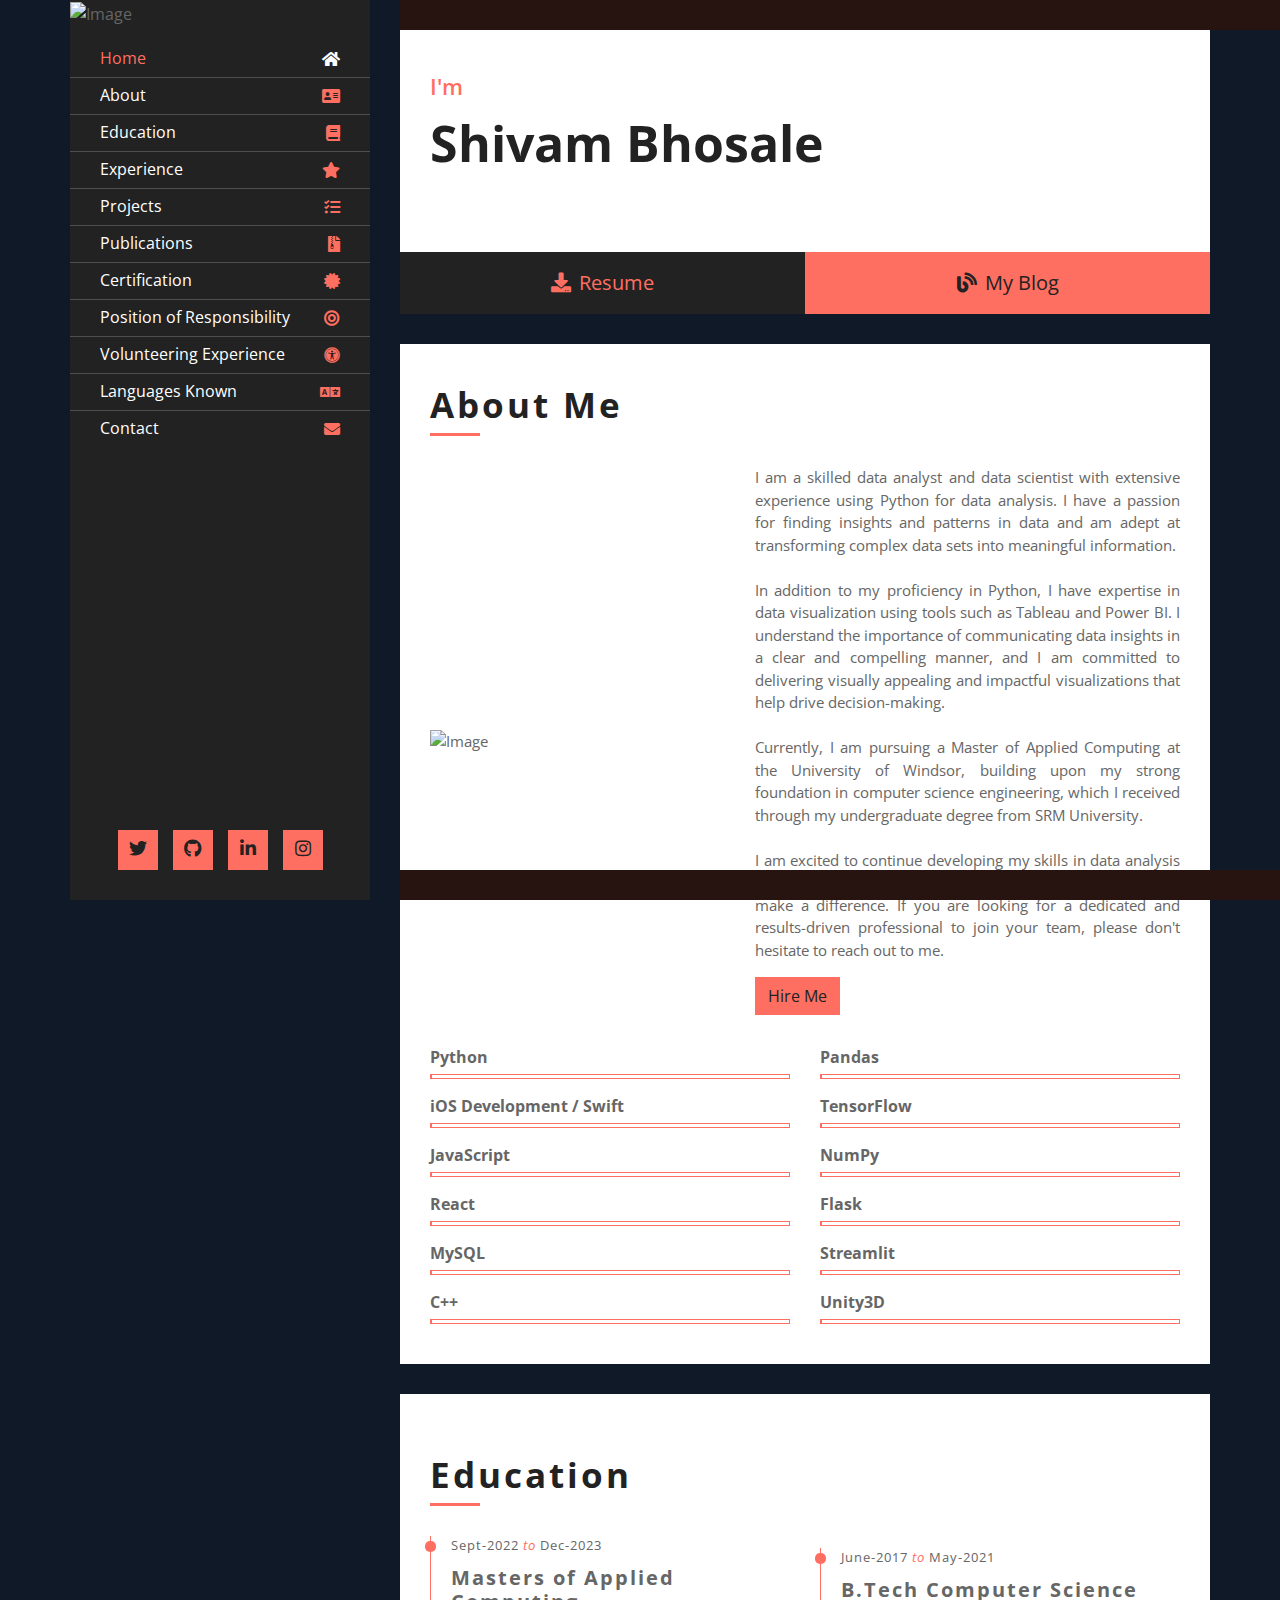
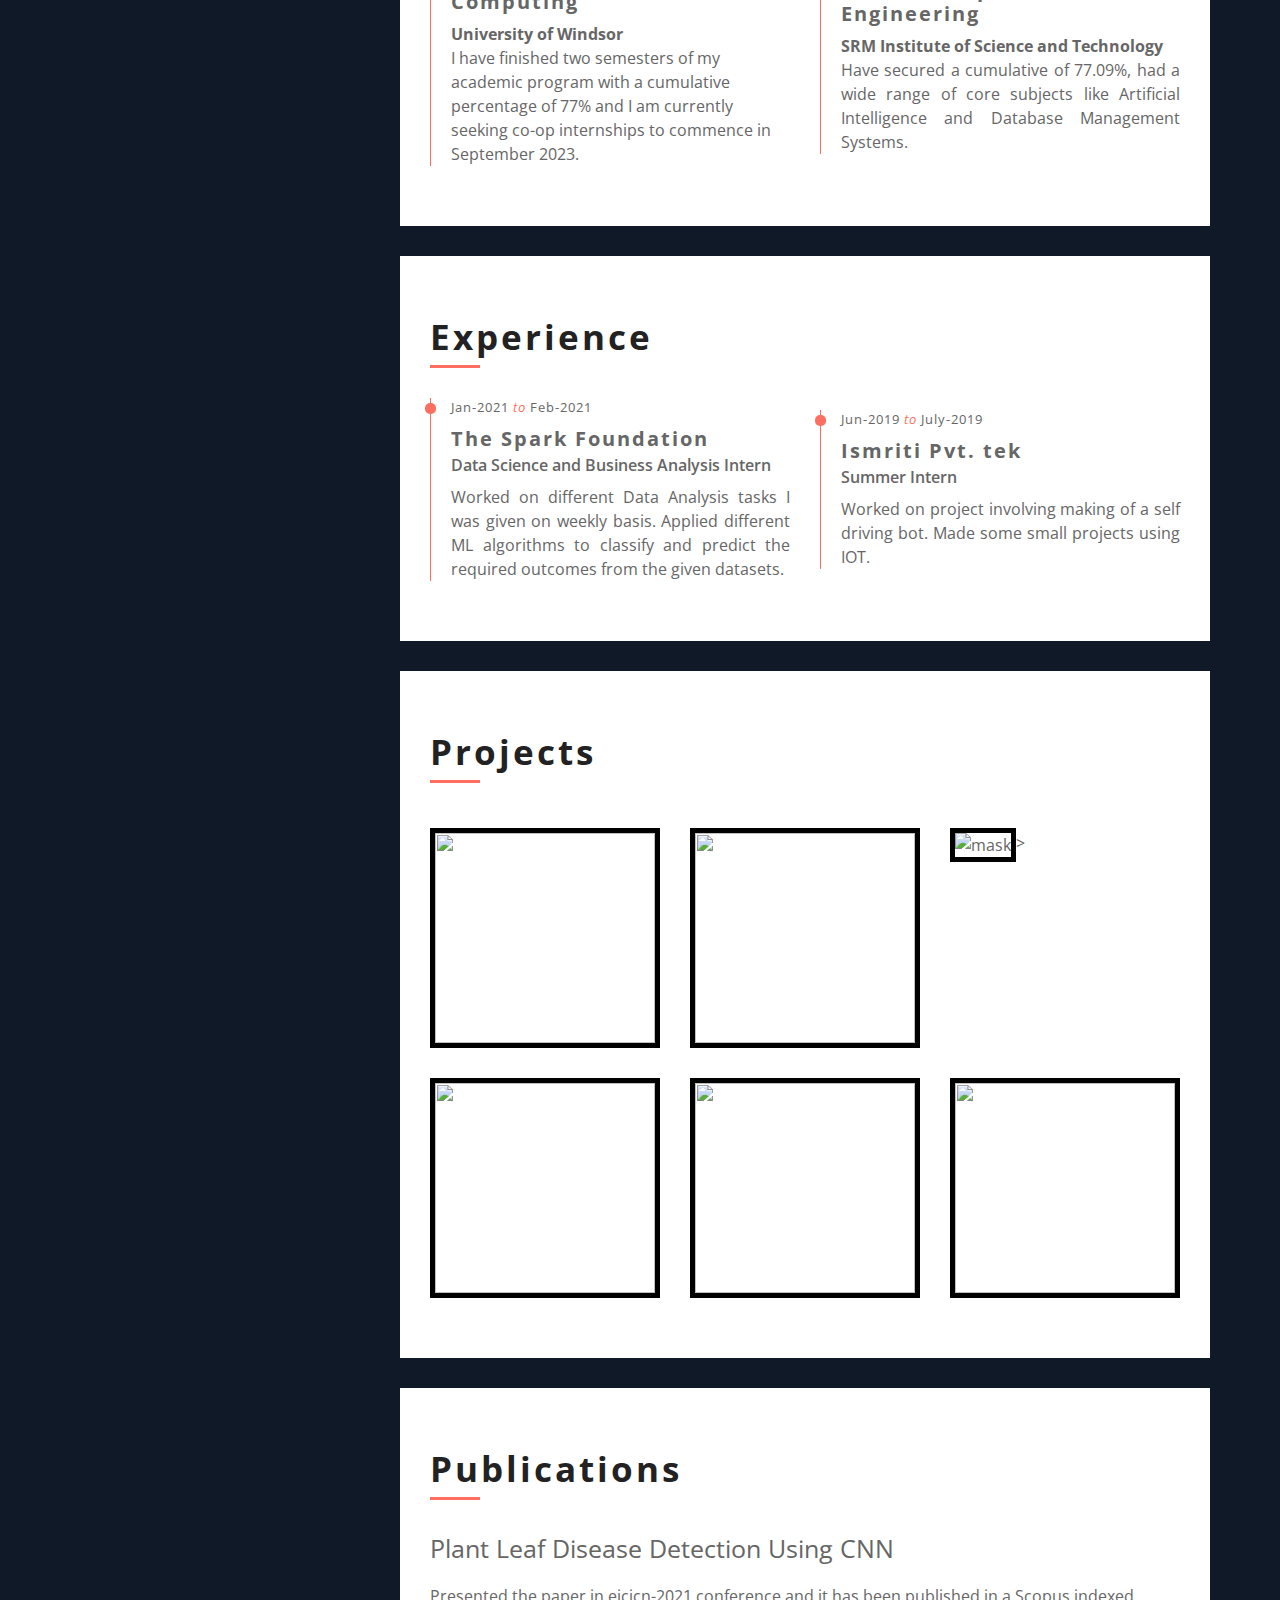
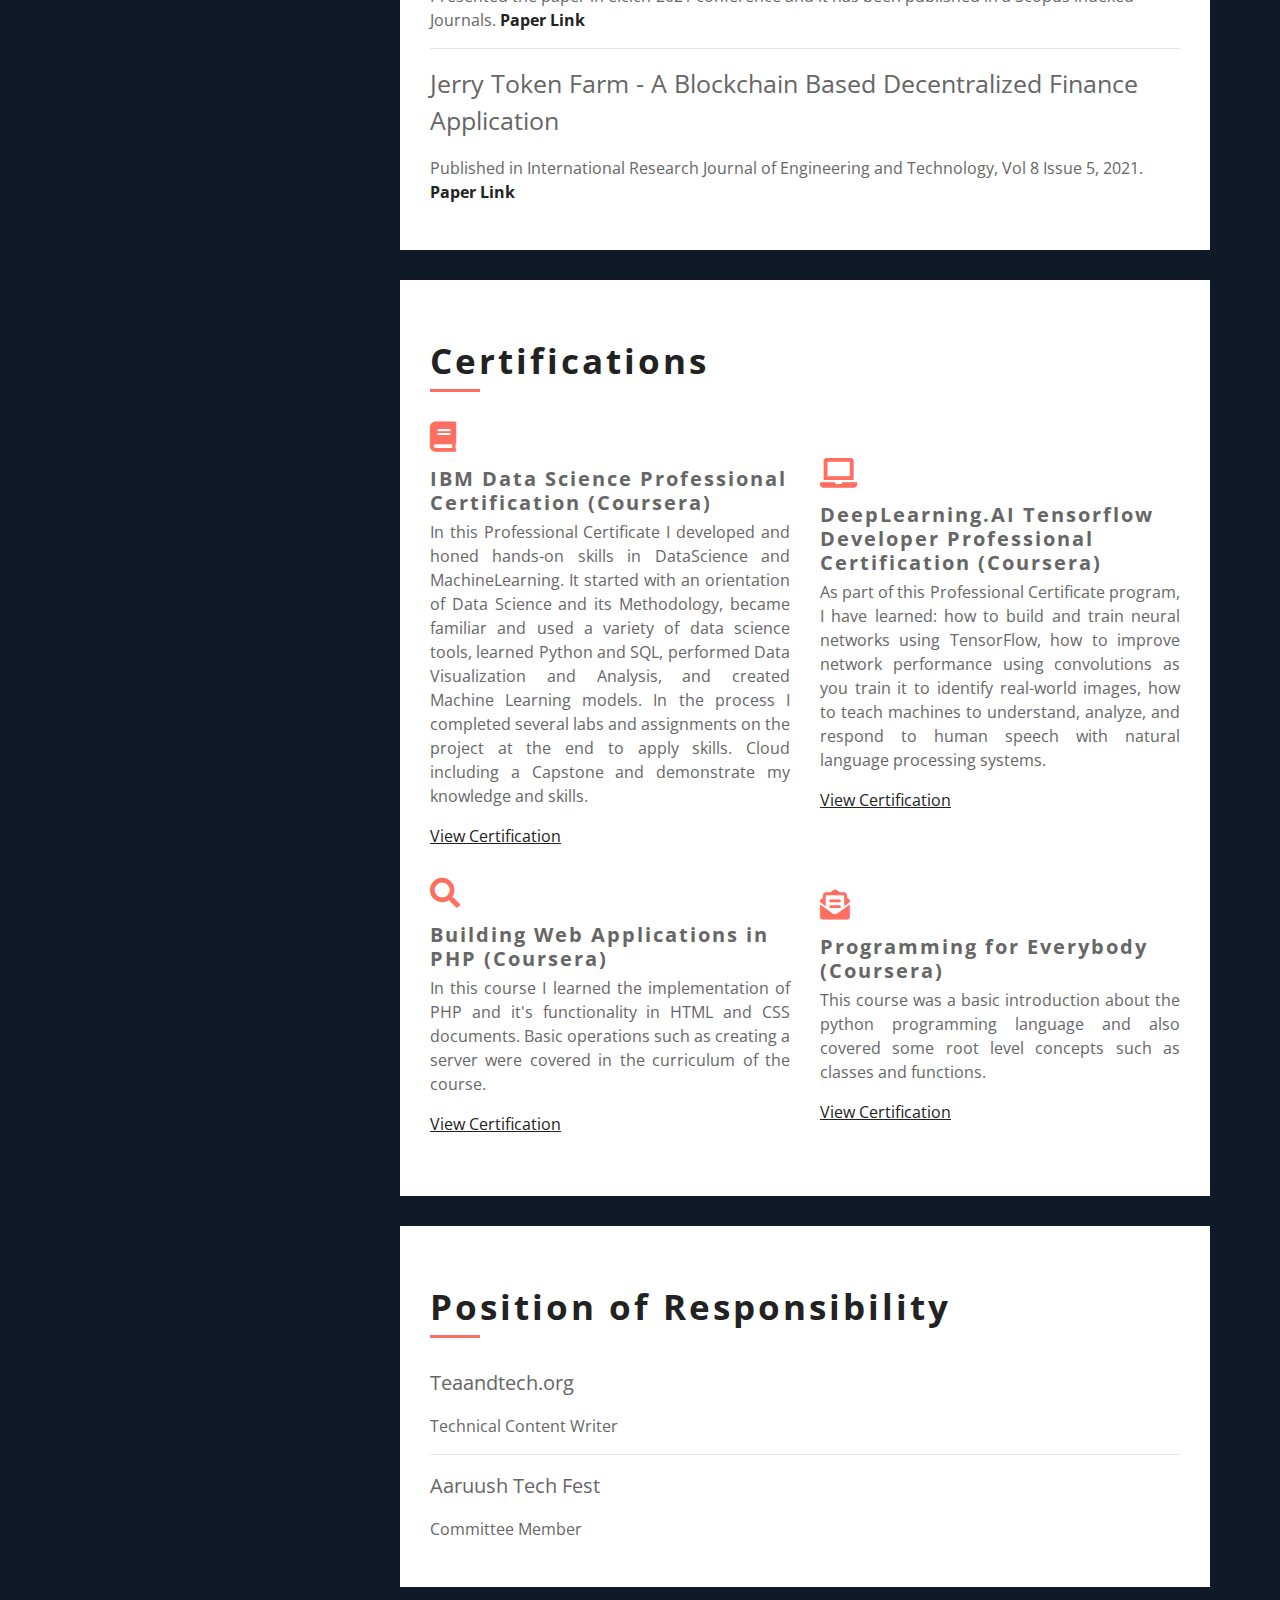
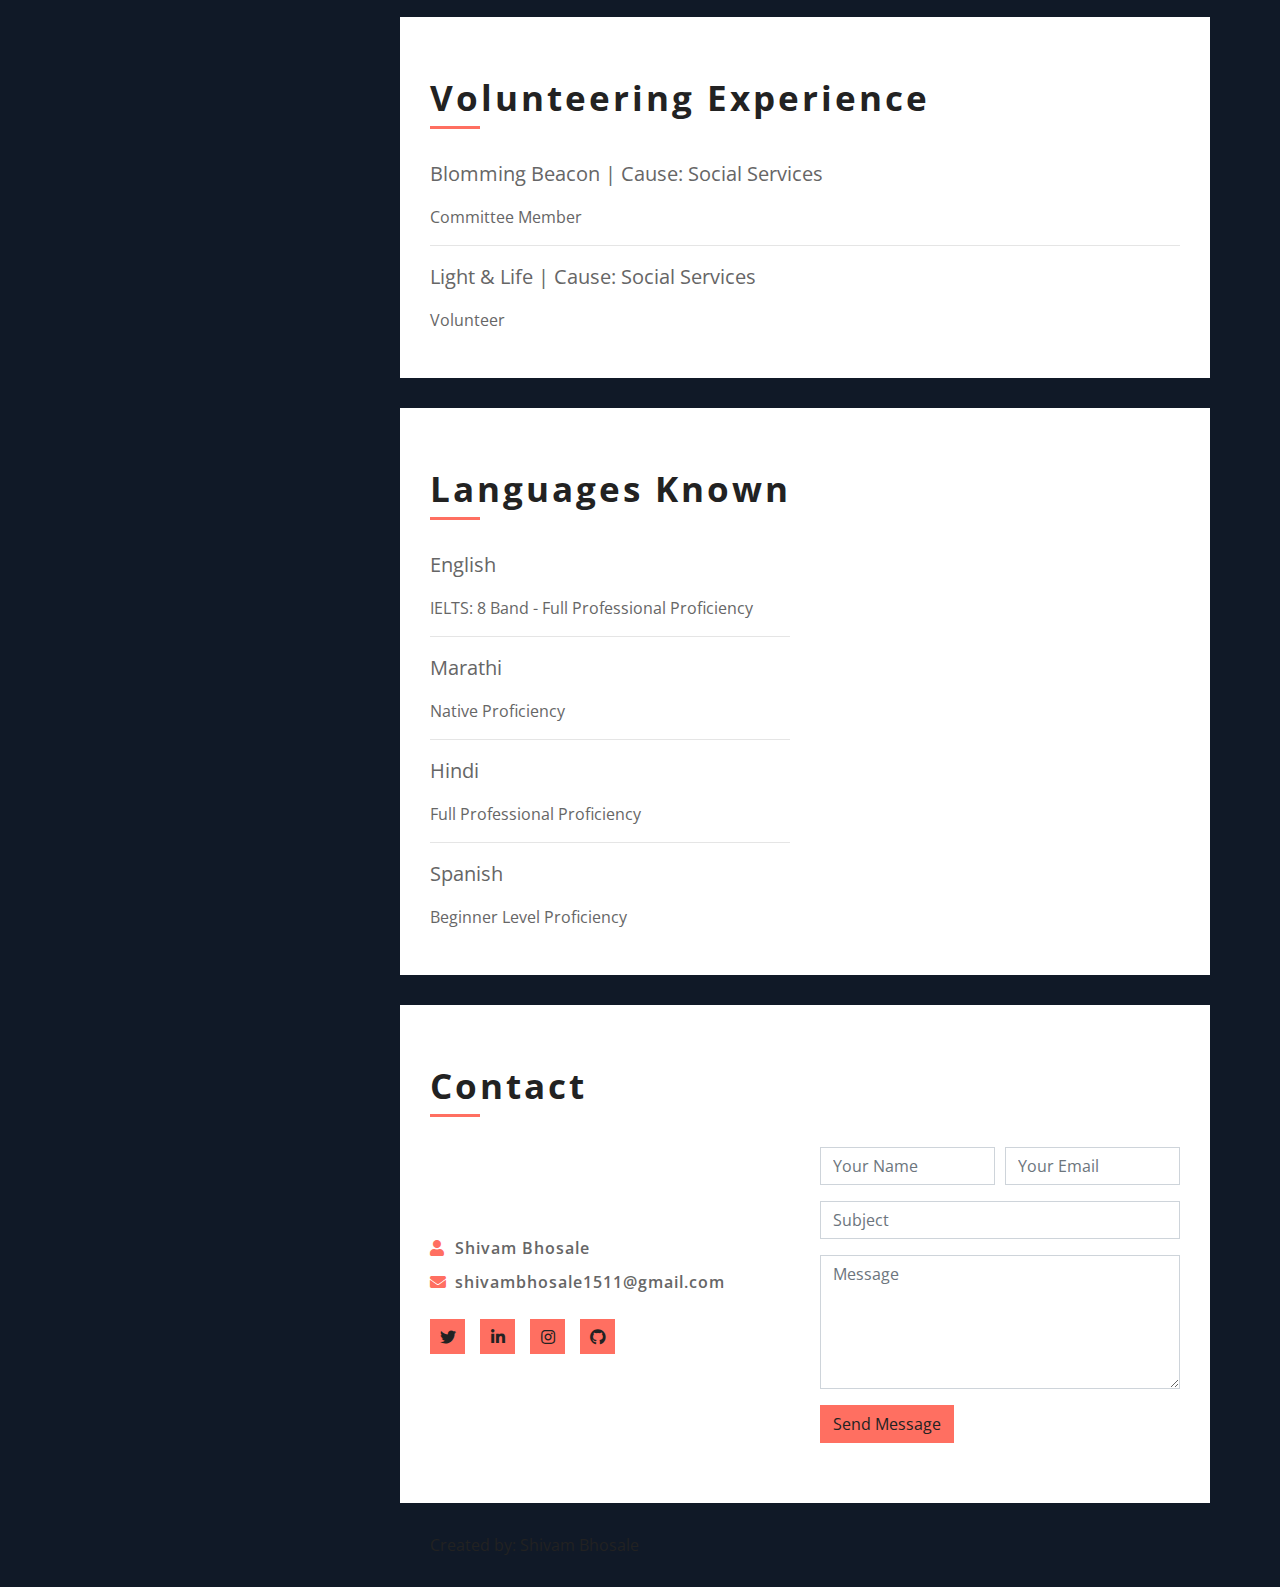
==== myPortfolio/index.html @ ebd143af "About section updated and minor UI updates" ====
<!DOCTYPE html>
<html lang="en">
    <head>
        <meta charset="utf-8">
        <title>Shivam Bhosale</title>
        <meta content="width=device-width, initial-scale=1.0" name="viewport">
        <meta content="Resume Website Template Free Download" name="keywords">
        <meta content="Resume Website Template Free Download" name="description">

        <!-- Favicon -->
        <link href="img/shivam3.png" rel="icon">

        <!-- Google Fonts -->
        <link href="https://fonts.googleapis.com/css2?family=Open+Sans:300;400;600;700;800&display=swap" rel="stylesheet">

        <!-- CSS Libraries -->
        <link href="https://stackpath.bootstrapcdn.com/bootstrap/4.4.1/css/bootstrap.min.css" rel="stylesheet">
        <link href="https://cdnjs.cloudflare.com/ajax/libs/font-awesome/5.10.0/css/all.min.css" rel="stylesheet">
        <link href="lib/slick/slick.css" rel="stylesheet">
        <link href="lib/slick/slick-theme.css" rel="stylesheet">
        <link href="lib/lightbox/css/lightbox.min.css" rel="stylesheet">

        <!-- Template Stylesheet -->
        <link href="css/style.css" rel="stylesheet">
    </head>

    <body data-spy="scroll" data-target=".navbar" data-offset="51">
        <div class="wrapper">
            <div class="sidebar">
                <div class="sidebar-header">
                    <img src="img/shivam2.jpeg" alt="Image">
                </div>
                <div class="sidebar-content">
                    <nav class="navbar navbar-expand-md bg-dark navbar-dark">
                        <a href="#" class="navbar-brand">Navigation</a>
                        <button type="button" class="navbar-toggler" data-toggle="collapse" data-target="#navbarCollapse">
                            <span class="navbar-toggler-icon"></span>
                        </button>
                        <div class="collapse navbar-collapse" id="navbarCollapse">
                            <ul class="nav navbar-nav">
                                <li class="nav-item">
                                    <a class="nav-link" href="#header">Home<i class="fa fa-home"></i></a>
                                </li>
                                <li class="nav-item">
                                    <a class="nav-link" href="#about">About<i class="fa fa-address-card"></i></a>
                                </li>
                                <li class="nav-item">
                                    <a class="nav-link" href="#education">Education<i class="fa fa-book"></i></a>
                                </li>
                                <li class="nav-item">
                                    <a class="nav-link" href="#experience">Experience<i class="fa fa-star"></i></a>
                                </li>
                                <li class="nav-item">
                                    <a class="nav-link" href="#projects">Projects<i class="fa fa-tasks"></i></a>
                                </li>
                                <li class="nav-item">
                                    <a class="nav-link" href="#pub">Publications<i class="fa fa-file-archive"></i></a>
                                </li>
                                <li class="nav-item">
                                    <a class="nav-link" href="#cer">Certification<i class="fa fa-certificate"></i></a>
                                </li>
                                <li class="nav-item">
                                    <a class="nav-link" href="#por">Position of Responsibility<i class="fa fa-bullseye"></i></a>
                                </li>
                                <li class="nav-item">
                                    <a class="nav-link" href="#vol">Volunteering Experience<i class="fa fa-universal-access "></i></a>
                                </li>
                                <li class="nav-item">
                                    <a class="nav-link" href="#lan">Languages Known<i class="fa fa-language"></i></a>
                                </li>
                                <li class="nav-item">
                                    <a class="nav-link" href="#contact">Contact<i class="fa fa-envelope"></i></a>
                                </li>
                            </ul>
                        </div>
                    </nav>
                </div>
                <div class="sidebar-footer">
                    <a href="https://twitter.com/ProPy_10" target="_blank"><i class="fab fa-twitter"></i></a>
                    <a href="https://github.com/ShivamBhosale" target="_blank"><i class="fab fa-github"></i></a>
                    <a href="https://www.linkedin.com/in/shivambhosale/" target="_blank"><i class="fab fa-linkedin-in"></i></a>
                    <a href="https://www.instagram.com/shivambhosale_/" target="_blank"><i class="fab fa-instagram"></i></a>
                </div>
            </div>
            <div class="content">
                <!-- Header Start -->
                <div class="header" id="header">
                    <div class="content-inner">
                        <p>I'm</p>
                        <h1>Shivam Bhosale</h1>
                        <h2></h2>
                        <div class="typed-text">Computer Science Graduate, Self Taught React Web Developer, Data Science Aficionado, Budding Blockchain Developer</div>
                    </div>
                </div>
                <!-- Header End -->
                
                <!-- Large Button Start -->
                <div class="large-btn">
                    <div class="content-inner">
                        <a class="btn" href="Shivam Sunil Bhosale.pdf" target="_blank" download><i class="fa fa-download"></i>Resume</a>
                        <a class="btn" href="https://www.teaandtech.org/" target="_blank"><i class="fa fa-blog"></i>My Blog</a>
                    </div>
                </div>
                <!-- Large Button End -->
                
                <!-- About Start -->
                <div class="about" id="about">
                    <div class="content-inner">
                        <div class="content-header">
                            <h2>About Me</h2>
                        </div>
                        <div class="row align-items-center">
                            <div class="col-md-6 col-lg-5">
                                <img src="img/shivam3.jpg" alt="Image">
                            </div>
                            <div class="col-md-6 col-lg-7">
                                <p style="text-align:justify;">
                                    I am a skilled data analyst and data scientist with extensive experience using Python for data analysis. I have a passion for finding insights and patterns in data and am adept at transforming complex data sets into meaningful information.
<br>
<br>
In addition to my proficiency in Python, I have expertise in data visualization using tools such as Tableau and Power BI. I understand the importance of communicating data insights in a clear and compelling manner, and I am committed to delivering visually appealing and impactful visualizations that help drive decision-making.
<br>
<br>
Currently, I am pursuing a Master of Applied Computing at the University of Windsor, building upon my strong foundation in computer science engineering, which I received through my undergraduate degree from SRM University.
<br>
<br>
I am excited to continue developing my skills in data analysis and data science and to contribute to innovative projects that make a difference. If you are looking for a dedicated and results-driven professional to join your team, please don't hesitate to reach out to me.
                                  
                                </p>
                                <a class="btn" href="emailto:shivambhosle21@gmail.com">Hire Me</a>
                            </div>
                        </div>
                        <div class="row">
                            <div class="col-md-6">
                                <div class="skills">
                                    <div class="skill-name">
                                        <p><b>Python</b></p><p></p>
                                    </div>
                                    <div class="progress">
                                        <div class="progress-bar" role="progressbar" aria-valuenow="100" aria-valuemin="0" aria-valuemax="100"></div>
                                    </div>
                                    <div class="skill-name">
                                        <p><b>iOS Development / Swift</b></p><p></p>
                                    </div>
                                    <div class="progress">
                                        <div class="progress-bar" role="progressbar" aria-valuenow="100" aria-valuemin="0" aria-valuemax="100"></div>
                                    </div>
                                        <div class="skill-name">
                                        <p><b>JavaScript</b></p><p></p>
                                    </div>
                                    <div class="progress">
                                        <div class="progress-bar" role="progressbar" aria-valuenow="100" aria-valuemin="0" aria-valuemax="100"></div>
                                    </div>
                                    <div class="skill-name">
                                        <p><b>React</b></p><p></p>
                                    </div>
                                    <div class="progress">
                                        <div class="progress-bar" role="progressbar" aria-valuenow="100" aria-valuemin="0" aria-valuemax="100"></div>
                                    </div>
                                
                                    <div class="skill-name">
                                        <p><b>MySQL</b></p><p></p>
                                    </div>
                                    <div class="progress">
                                        <div class="progress-bar" role="progressbar" aria-valuenow="100" aria-valuemin="0" aria-valuemax="100"></div>
                                    </div>
                                    <div class="skill-name">
                                        <p><b>C++</b><p></p>
                                    </div>
                                    <div class="progress">
                                        <div class="progress-bar" role="progressbar" aria-valuenow="100" aria-valuemin="0" aria-valuemax="100"></div>
                                    </div>
                                </div>
                            </div>
                            <div class="col-md-6">
                                <div class="skills">
                                    <div class="skill-name">
                                        <p><b>Pandas</b></p><p></p>
                                    </div>
                                    <div class="progress">
                                        <div class="progress-bar" role="progressbar" aria-valuenow="100" aria-valuemin="0" aria-valuemax="100"></div>
                                    </div>
                                    <div class="skill-name">
                                        <p><b>TensorFlow</b></p><p></p>
                                    </div>
                                    <div class="progress">
                                        <div class="progress-bar" role="progressbar" aria-valuenow="100" aria-valuemin="0" aria-valuemax="100"></div>
                                    </div>
                                    <div class="skill-name">
                                        <p><b>NumPy</b></p><p></p>
                                    </div>
                                    <div class="progress">
                                        <div class="progress-bar" role="progressbar" aria-valuenow="100" aria-valuemin="0" aria-valuemax="100"></div>
                                    </div>
                                    <div class="skill-name">
                                        <p><b>Flask</b></p><p></p>
                                    </div>
                                    <div class="progress">
                                        <div class="progress-bar" role="progressbar" aria-valuenow="100" aria-valuemin="0" aria-valuemax="100"></div>
                                    </div>
                                    <div class="skill-name">
                                        <p><b>Streamlit</b></p><p></p>
                                    </div>
                                    <div class="progress">
                                        <div class="progress-bar" role="progressbar" aria-valuenow="100" aria-valuemin="0" aria-valuemax="100"></div>
                                    </div>
                                    <div class="skill-name">
                                        <p><b>Unity3D</b></p><p></p>
                                    </div>
                                    <div class="progress">
                                        <div class="progress-bar" role="progressbar" aria-valuenow="100" aria-valuemin="0" aria-valuemax="100"></div>
                                    </div>
                                </div>
                            </div>
                        </div>
                    </div>
                </div>
                <!-- About End -->
                
                <!-- Education Start -->
                <div class="education" id="education">
                    <div class="content-inner">
                        <div class="content-header">
                            <h2>Education</h2>
                        </div>
                        <div class="row align-items-center">
                            <div class="col-md-6">
                                <div class="edu-col">
                                    <span>Sept-2022 <i>to</i> Dec-2023</span>
                                    <h3>Masters of Applied Computing</h3>
                                    <p><b>University of Windsor</b></p>
                                    <p>I have finished two semesters of my academic program with a cumulative percentage of 77% and I am currently seeking co-op internships to commence in September 2023. </p>
                                </div>
                            </div>
                            <div class="col-md-6">
                                <div class="edu-col">
                                    <span>June-2017 <i>to</i> May-2021</span>
                                    <h3>B.Tech Computer Science Engineering</h3>
                                    <p><b>SRM Institute of Science and Technology</b></p>
                                    <p style="text-align:justify;">Have secured a cumulative of 77.09%, had a wide range of core subjects like Artificial Intelligence and Database Management Systems. </p>
                                </div>
                            </div>
                            
                        </div>
                    </div>
                </div>
                <!-- Education Start -->
                
                <!-- Experience Start -->
                <div class="experience" id="experience">
                    <div class="content-inner">
                        <div class="content-header">
                            <h2>Experience</h2>
                        </div>
                        <div class="row align-items-center">
                            <div class="col-md-6">
                                <div class="exp-col">
                                    <span>Jan-2021 <i>to</i> Feb-2021</span>
                                    <h3>The Spark Foundation</h3>
                                    <h5>Data Science and Business Analysis Intern</h5>
                                    <p style="text-align:justify;">Worked on different Data Analysis tasks I was given on weekly basis.
                                        Applied different ML algorithms to classify and predict the required outcomes from the given datasets.</p>
                                </div>
                            </div>
                            <div class="col-md-6">
                                <div class="exp-col">
                                    <span>Jun-2019 <i>to</i> July-2019</span>
                                    <h3>Ismriti Pvt. tek</h3>
                                    <h5>Summer Intern</h5>
                                    <p style="text-align:justify;">Worked on project involving making of a self driving bot.
                                        Made some small projects using IOT.</p>
                                </div>
                            </div>
                          
                           
                        </div>
                    </div>
                </div>
                <!-- Experience Start -->
                
                <!-- Projects Start -->
                <div class="portfolio" id="projects">
                    <div class="content-inner">
                        <div class="content-header">
                            <h2>Projects</h2>
                        </div>
                        <div class="row">
                            <div class="col-lg-12">
                                <ul id="portfolio-flters">
                                    
                                </ul>
                            </div>
                        </div>
                        <div class="row portfolio-container">
                            <div class="col-lg-4 col-md-6 portfolio-item web-des">
                                <div class="portfolio-wrap">
                                    <figure>
                                        <img src="img/plant23.png" class="img-fluid" alt="" style="border:5px solid black">
                                        <a class="portfolio-title" href="https://github.com/ShivamBhosale/PlantLeafDiseaseDetection" target="_blank">Plant Leaf Disease Detection <span>Artificial Intelligence - Image Classification</span></a>
                                    </figure>
                                </div>
                            </div>

                            <div class="col-lg-4 col-md-6 portfolio-item web-des">
                                <div class="portfolio-wrap">
                                    <figure>
                                        <img src="img/Eth.png" class="img-fluid" alt="" style="border:5px solid black">
                                        <a class="portfolio-title" href="https://github.com/ShivamBhosale/JerryTokenFarm" target="_blank">Decentralized Financial Application <span>Solidity Blockchain</span></a>
                                    </figure>
                                </div>
                            </div>

                            <div class="col-lg-4 col-md-6 portfolio-item web-dev">
                                <div class="portfolio-wrap">
                                    <figure>
                                        <img src="img/mask-2.jpg" class="img-fluid" alt="mask" style="border:5px solid black">>
                                       
                                        <a class="portfolio-title" href="https://github.com/ShivamBhosale/MaskIdentifier" target="_blank">Face Mask Detector<span>Artificial Intelligence - Image Classification</span></a>
                                    </figure>
                                </div>
                            </div>

                            <div class="col-lg-4 col-md-6 portfolio-item web-dev">
                                <div class="portfolio-wrap">
                                    <figure>
                                        <img src="img/covid.png" class="img-fluid" alt="" style="border:5px solid black">
                                        
                                        <a class="portfolio-title" href="https://github.com/ShivamBhosale/Covid19_Analysis" target="_blank">Covid19 Data Analysis<span>Data Analysis</span></a>
                                    </figure>
                                </div>
                            </div>

                            <div class="col-lg-4 col-md-6 portfolio-item dig-mar">
                                <div class="portfolio-wrap">
                                    <figure>
                                        <img src="img/santa.png" class="img-fluid" alt="" style="border:5px solid black">
                                        
                                        <a class="portfolio-title" href="https://play.google.com/store/apps/details?id=com.BoringGameCompany.WorldsHardestGameSantaRun" target="_blank">Santa-Run Android Game<span>Android Game</span></a>
                                    </figure>
                                </div>
                            </div>

                            <div class="col-lg-4 col-md-6 portfolio-item dig-mar">
                                <div class="portfolio-wrap">
                                    <figure>
                                        <img src="img/data.png" class="img-fluid" alt="" style="border:5px solid black">
                                        
                                        <a class="portfolio-title" href="https://github.com/ShivamBhosale/Student_DatabaseManagement_WithPython" target="_blank">Student Database Management<span>Database in Python</span></a>
                                    </figure>
                                </div>
                            </div>
                        </div>
                    </div>
                </div>
                <!-- Projects End -->
                 <!-- Review Start -->
                <div class="portfolio" id="pub">
                    <div class="content-inner">
                        <div class="content-header">
                            <h2>Publications</h2>
                        </div>
                        <div class="row align-items-center review-slider">
                            <div class="col-md-12">
                                <div class="review-slider-item">
                                    <div class="review-col">
                                        <p style="font-size: 25px;">
                                            Plant Leaf Disease Detection Using CNN
                                        </p>
                                        <p>
                                            Presented the paper in eicicn-2021 conference and it has been published in a Scopus indexed Journals.
                                            <b><a href="https://www.int-jecse.net/article/Detection+of+Diseases+in+Plant+Leaf+Using+CNN+Technique_1892/" target="_blank">Paper Link</a></b>
                                        </p>
                                            <hr>
                                        <p style="font-size: 25px;">
                                            Jerry Token Farm - A Blockchain Based Decentralized Finance Application
                                        </p>
                                        <p>
                                           Published in International Research Journal of Engineering and Technology, Vol 8 Issue 5, 2021.
                                           <b><a href="https://www.irjet.net/archives/V8/i5/IRJET-V8I5573.pdf" target="_blank">Paper Link</a></b>
                                        </p>
                                    </div>
                                   
                                </div>
                            </div>
                            
                            
                        </div>
                    </div>
                </div>
                  <!-- Review End -->
                 <!-- Certification Start -->
                <div class="service" id="cer">
                    <div class="content-inner">
                        <div class="content-header">
                            <h2>Certifications</h2>
                        </div>
                        <div class="row align-items-center">
                            <div class="col-md-6">
                                <div class="srv-col">
                                    <i class="fa fa-book"></i>
                                    <h3>IBM Data Science Professional Certification (Coursera)</h3>
                                    <p style="text-align:justify;">In this Professional Certificate I developed and honed hands-on skills in DataScience and MachineLearning. It started with an orientation of Data Science and its Methodology, became familiar and used a variety of data science tools, learned Python and SQL, performed Data Visualization and Analysis, and created Machine Learning models. In the process I completed several labs and assignments on the project at the end to apply skills. Cloud including a Capstone and demonstrate my knowledge and skills.</p>
                                    <a href="https://www.coursera.org/account/accomplishments/professional-cert/RJ3JM4H8PPPV?utm_source=link&utm_medium=certificate&utm_content=cert_image&utm_campaign=sharing_cta&utm_product=prof" target="_blank"><u>View Certification</u></a>
                                </div>
                            </div>
                            <div class="col-md-6">
                                <div class="srv-col">
                                    <i class="fa fa-laptop"></i>
                                    <h3>DeepLearning.AI Tensorflow Developer Professional Certification (Coursera)</h3>
                                    <p style="text-align:justify;">As part of this Professional Certificate program, I have learned: how to build and train neural networks using TensorFlow, how to improve network performance using convolutions as you train it to identify real-world images, how to teach machines to understand, analyze, and respond to human speech with natural language processing systems.</p>
                                    <a href="https://www.coursera.org/account/accomplishments/professional-cert/7STJB7AP7TJY?utm_source=link&utm_medium=certificate&utm_content=cert_image&utm_campaign=sharing_cta&utm_product=prof" target="_blank"><u>View Certification</u></a>
                                </div>
                            </div>
                            <div class="col-md-6">
                                <div class="srv-col">
                                    <i class="fa fa-search"></i>
                                    <h3>Building Web Applications in PHP (Coursera)</h3>
                                    <p style="text-align:justify;">In this course I learned the implementation of PHP and it's functionality in HTML and CSS documents. Basic operations such as creating a server were covered in the curriculum of the course.</p>
                                    <a href="https://www.coursera.org/account/accomplishments/verify/PC5D6CHV3R4N?utm_source=link&utm_medium=certificate&utm_content=cert_image&utm_campaign=sharing_cta&utm_product=course" target="_blank"><u>View Certification</u></a>
                                </div>
                            </div>
                            <div class="col-md-6">
                                <div class="srv-col">
                                    <i class="fa fa-envelope-open-text"></i>
                                    <h3>Programming for Everybody (Coursera)</h3>
                                    <p style="text-align:justify;">This course was a basic introduction about the python programming language and also covered some root level concepts such as classes and functions.</p>
                                    <a href="https://www.coursera.org/account/accomplishments/verify/43U24YWXTS76?utm_source=link&utm_medium=certificate&utm_content=cert_image&utm_campaign=sharing_cta&utm_product=course" target="_blank"><u>View Certification</u></a>
                                </div>
                            </div>
                        </div>
                    </div>
                </div>
               <!-- Certification End-->
               <!--- POR Start-->
               <div class="portfolio" id="por">
                <div class="content-inner">
                    <div class="content-header">
                        <h2>Position of Responsibility</h2>
                    </div>
                    <div class="row align-items-center review-slider">
                        <div class="col-md-12">
                            <div class="review-slider-item">
                                <div class="review-col">
                                    <p style="font-size: 20px;">
                                        Teaandtech.org
                                    </p>
                                    <p>
                                        Technical Content Writer
                                    </p>
                                        <hr>
                                    <p style="font-size: 20px;">
                                        Aaruush Tech Fest
                                    </p>
                                    <p>
                                        Committee Member
                                    </p>
                                </div>
                               
                            </div>
                        </div>
                        
                        
                    </div>
                </div>
            </div>
               <!-- POR End-->
               <!-- Vol start-->

               <div class="portfolio" id="vol">
                <div class="content-inner">
                    <div class="content-header">
                        <h2>Volunteering Experience</h2>
                    </div>
                    <div class="row align-items-center review-slider">
                        <div class="col-md-12">
                            <div class="review-slider-item">
                                <div class="review-col">
                                    <p style="font-size: 20px;">
                                        Blomming Beacon | Cause: Social Services
                                    </p>
                                    <p>
                                        Committee Member
                                    </p>
                                        <hr>
                                    <p style="font-size: 20px;">
                                        Light & Life | Cause: Social Services
                                    </p>
                                    <p>
                                        Volunteer
                                    </p>
                                </div>
                               
                            </div>
                        </div>
                        
                        
                    </div>
                </div>
            </div>
               <!-- Vol End-->
              <!-- lan known start-->
              <div class="portfolio" id="lan">
                <div class="content-inner">
                    <div class="content-header">
                        <h2>Languages Known</h2>
                    </div>
                    <div class="row align-items-center review-slider">
                        <div class="col-md-6">
                            <div class="review-slider-item">
                                <div class="review-col">
                                    <p style="font-size: 20px;">
                                        English
                                    </p>
                                    <p>
                                        IELTS: 8 Band - Full Professional Proficiency
                                    </p>
                                        <hr>
                                    <p style="font-size: 20px;">
                                       Marathi
                                    </p>
                                    <p>
                                        Native Proficiency
                                    </p>
                                    <hr>
                                    <p style="font-size: 20px;">
                                        Hindi
                                     </p>
                                     <p>
                                        Full Professional Proficiency
                                     </p>
                                     <hr>
                                    <p style="font-size: 20px;">
                                        Spanish
                                     </p>
                                     <p>
                                        Beginner Level Proficiency
                                     </p>
                                </div>
                               
                            </div>
                        </div>
                        
                        
                    </div>
                </div>
            </div>
              <!-- lan known end-->
                
                <!-- Contact Start -->
                <div class="contact" id="contact">
                    <div class="content-inner">
                        <div class="content-header">
                            <h2>Contact</h2>
                        </div>
                        <div class="row align-items-center">
                            <div class="col-md-6">
                                <div class="contact-info">
                                    <p><i class="fa fa-user"></i>Shivam Bhosale</p>
                                    <p><i class="fa fa-envelope"></i><a href="mailto:shivambhosle21@gmail.com">shivambhosale1511@gmail.com</a></p>
                                    
                                
                                    <div class="social">
                                        <a class="btn" href="https://twitter.com/ProPy_10" target="_blank"><i class="fab fa-twitter"></i></a>
                                        <a class="btn" href="https://www.linkedin.com/in/shivambhosale/" target="_blank"><i class="fab fa-linkedin-in"></i></a>
                                        <a class="btn" href="https://www.instagram.com/pineapple__sandwich/" target="_blank"><i class="fab fa-instagram"></i></a>
                                        <a class="btn" href="https://github.com/ShivamBhosale" target="_blank"><i class="fab fa-github"></i></a>
                                        
                                    </div>
                                </div>
                            </div>
                            <div class="col-md-6">
                                <div class="form" method="POST">
                                    <form data-netlify="true">
                                        <div class="form-row">
                                            <div class="form-group col-md-6">
                                                <input type="text" class="form-control" placeholder="Your Name" />
                                            </div>
                                            <div class="form-group col-md-6">
                                                <input type="email" class="form-control" placeholder="Your Email" />
                                            </div>
                                        </div>
                                        <div class="form-group">
                                            <input type="text" class="form-control" placeholder="Subject" />
                                        </div>
                                        <div class="form-group">
                                            <textarea class="form-control" rows="5" placeholder="Message"></textarea>
                                        </div>
                                        <div><button class="btn" type="submit">Send Message</button></div>
                                    </form>
                                </div>
                            </div>
                        </div>
                    </div>
                </div>
                <!-- Contact End -->
                
                <!-- Footer Start -->
                <div class="footer">
                    <div class="content-inner">
                        <div class="row align-items-center">
                            <div class="col-md-6">
                                <p>Created by: Shivam Bhosale</p>
                            </div>
                            <div class="col-md-6">
                                <p>
                                    
<!-- Badge Code - Do Not Change The Code -->

<!-- Badge Code End Here -->

                                </p>
                            </div>
                            
                        </div>
                    </div>
                </div>
                <!-- Footer Start -->
            </div>
        </div>
        
        <!-- Back to Top -->
        <a href="#" class="back-to-top"><i class="fa fa-angle-double-up" style="color:white"></i></a>
        
        <!-- JavaScript Libraries -->
        <script src="https://code.jquery.com/jquery-3.4.1.min.js"></script>
        <script src="https://stackpath.bootstrapcdn.com/bootstrap/4.4.1/js/bootstrap.bundle.min.js"></script>
        <script src="lib/easing/easing.min.js"></script>
        <script src="lib/slick/slick.min.js"></script>
        <script src="lib/typed/typed.min.js"></script>
        <script src="lib/waypoints/waypoints.min.js"></script>
        <script src="lib/isotope/isotope.pkgd.min.js"></script>
        <script src="lib/lightbox/js/lightbox.min.js"></script>
        
        <!-- Template Javascript -->
        <script src="js/main.js"></script>
    </body>
</html>
---- myPortfolio/css/style.css ----
/**********************************/
/********** General CSS ***********/
/**********************************/
body {
    color: #666666;
    background:  #101927;
    font-family: 'Open Sans', sans-serif;
}

a {
    color: #222222;
    transition: all .3s;
}

a:hover,
a:active,
a:focus {
    color: #FF6F61;
    outline: none;
    text-decoration: none;
}

.btn:focus {
    box-shadow: none;
}


/**********************************/
/****** Layout with Sidebar *******/
/**********************************/
.wrapper {
    position: relative;
    margin: 0 auto;
    width: 100%;
    max-width: 1140px;
}

.wrapper .sidebar {
    position: relative;
    width: 100%;
    float: left;
    background: #222222;
}

.wrapper .content {
    position: relative;
    width: 100%;
    padding: 15px;
    float: left;
    background: #101927;
}

.wrapper .sidebar-header,
.wrapper .sidebar-footer {
    display: none;
}

.navbar {
    padding: 15px;
    background: #222222 !important;
}

.navbar-expand-md .navbar-nav .nav-item {
    width: 100%;
    border-top: 1px solid rgba(255, 255, 255, .2);
}

.navbar-expand-md .navbar-nav .nav-item:first-child{
    border-top: none;
}

.navbar-expand-md .navbar-nav .nav-link {
    color: #ffffff;
    padding: 5px 15px 7px 15px;
    transition: all .3s;
}

.navbar-expand-md .navbar-nav .nav-link i {
    color: #FF6F61;
    float: right;
    padding-top: 5px;
    transition: all .3s;
}

.navbar-expand-md .navbar-nav .nav-link:hover,
.navbar-expand-md .navbar-nav .nav-link.active {
    color: #FF6F61;
}

.navbar-expand-md .navbar-nav .nav-link:hover i,
.navbar-expand-md .navbar-nav .nav-link.active i{
    color: #ffffff;
}


.wrapper .sidebar,
.wrapper .content {
    -webkit-transition: margin 200ms ease-out;
    -moz-transition: margin 200ms ease-out;
    -o-transition: margin 200ms ease-out;
    transition: margin 200ms ease-out;
}

@media (min-width: 768px) {
    .wrapper .content {
        padding: 30px 0px 30px 30px;
    }
    
    .wrapper .content::before,
    .wrapper .content::after {
        position: fixed;
        content: "";
        width: 100%;
        height: 30px;
        background: #271310;
        z-index: 1;
    }
    
    .wrapper .content::before {
        top: 0;
    }
    
    .wrapper .content::after {
        bottom: 0;
    }
    
    .wrapper .sidebar {
        position: fixed;
        width: 300px;
        height: 100%;
        margin-left: -250px;
        float: left;
        overflow: auto;
        scrollbar-width: thin;
        scrollbar-color: gray;
        z-index: 2;
    }

    .wrapper .sidebar:hover {
        margin-left: 0px;
    }
    
    .wrapper .content {
        position: relative;
        width: calc(100% - 50px);
        margin-left: 50px;
        float: right;
    }
    
    .wrapper .sidebar:hover  .sidebar-header {
        position: relative;
        display: block;
        width: 100%;
    }

    .wrapper .sidebar .sidebar-header img {
        width: 100%;
        height: auto;
    }
    
    .navbar-brand {
        display: none;
    }
    
    .navbar {
        padding: 15px 0;
        flex-direction: column;
    }
    
    .wrapper .sidebar:hover .navbar-expand-md .navbar-nav .nav-link {
        padding: 5px 30px 7px 30px;
    }
    
    .wrapper .sidebar::-webkit-scrollbar {
        width: 7px;
    }

    .wrapper .sidebar::-webkit-scrollbar-track {
        -webkit-box-shadow: inset 0 0 6px rgba(0,0,0,0.1);
    }

    .wrapper .sidebar::-webkit-scrollbar-thumb {
        background-color: darkgrey;
        outline: 1px solid slategrey;
        border-radius: 7px
    }
    
    .navbar-brand {
        display: none;
    }
    
    .sidebar .sidebar-footer {
        width: 300px;
        position: fixed;
        bottom: 0;
        padding: 15px;
        font-size: 0;
        text-align: center;
        background: #222222;
    }
    
    .sidebar .sidebar-footer a {
        display: inline-block;
        width: 40px;
        height: 40px;
        padding: 5px 0;
        margin: 0 15px 15px 0;
        text-align: center;
        font-size: 18px;
        color: #222222;
        background: #FF6F61;
    }
    
    .sidebar .sidebar-footer a:last-child {
        margin-right: 0;
    }
    
    .sidebar .sidebar-footer a:hover {
        color: #FF6F61;
        background: #ffffff;
    }
    
    .sidebar:hover .sidebar-footer {
        display: block;
    }
}

@media (min-width: 992px) {
    .wrapper .sidebar {
        margin: 0;
    }

    .wrapper .content {
        width: calc(100% - 300px);
        margin-left: 300px;
    }

    .sidebar .sidebar-header {
        position: relative;
        display: block;
        width: 100%;
    }
    
    .navbar-expand-md .navbar-nav .nav-link {
        padding: 5px 30px 7px 30px;
    }
    
    .sidebar .sidebar-footer {
        display: block;
    }
}

@media (max-width: 1140px) {
    .wrapper .content {
        padding: 30px;
    }
}

@media (max-width: 576px) {
    .wrapper .content {
        padding: 15px;
    }
}


/**********************************/
/******** Back to Top CSS *********/
/**********************************/
.back-to-top {
    position: fixed;
    display: none;
    width: 30px;
    height: 30px;
    text-align: center;
    line-height: 1;
    font-size: 30px;
    right: 30px;
    bottom: 30px;
    transition: background 0.5s;
    z-index: 11;
}

.back-to-top i {
    color: #222222;
}

.back-to-top i:hover {
    color: #FF6F61;
}

.back-to-top {
    -webkit-animation: action 1s infinite  alternate;
    animation: action 1s infinite  alternate;
}

@-webkit-keyframes action {
    0% { transform: translateY(0); }
    100% { transform: translateY(-15px); }
}

@keyframes action {
    0% { transform: translateY(0); }
    100% { transform: translateY(-15px); }
}


/**********************************/
/*********** Header CSS ***********/
/**********************************/
.header {
    position: relative;
    background: #ffffff;
}

.header .content-inner {
    padding: 40px 30px;
    background: url(../img/shivam.svg) right bottom no-repeat;
    background-size: contain;
}

.header p {
    color: #FF6F61;
    font-size: 22px;
    font-weight: 600;
    margin-bottom: 10px;
}

.header h1 {
    color: #222222;
    font-size: 50px;
    font-weight: 700;
}

.header h2 {
    display: inline-block;
    margin: 0;
    height: 25px;
    font-size: 25px;
}

.header .typed-text {
    display: none;
}

.header .typed-cursor {
    font-size: 25px;
    font-weight: 300;
    color: #222222;
}

.large-btn .content-inner {
    font-size: 0;
    border-bottom: 30px solid #101927;
}

.large-btn .btn {
    position: relative;
    width: 50%;
    padding: 15px 0;
    color: #FF6F61;
    font-size: 20px;
    background: #222222;
    border-radius: 0;
}

.large-btn .btn:last-child {
    color: #222222;
    background: #FF6F61;
}

.large-btn .btn i {
    margin-right: 8px;
}

.large-btn .btn::after {
    position: absolute;
    content: "";
    width: 0;
    height: 100%;
    top: 0;
    left: 0;
    transition: all .3s;
}

.large-btn .btn:hover::after {
    width: 100%;
    background: rgba(255, 255, 255, .1);
}


/**********************************/
/******* Content Header CSS *******/
/**********************************/
.content-header {
    position: relative;
    width: 100%;
    margin-bottom: 30px;
    padding-bottom: 10px;
}

.content-header h2 {
    color: #222222;
    font-size: 35px;
    font-weight: 700;
    letter-spacing: 3px;
    margin: 0;
}

.content-header::after {
    content: '';
    position: absolute;
    display: block;
    width: 50px;
    height: 3px;
    bottom: 0;
    left: 0;
    background: #FF6F61;
}


/**********************************/
/*********** About CSS ************/
/**********************************/
.about {
    position: relative;
    padding: 40px 30px;
    background: #ffffff;
    border-bottom: 30px solid #101927;
    font-size: 15px;
}


.about img {
    width: 100%;
    height: auto;
}

@media(max-width: 767.98px) {
    .about img {
        margin-bottom: 15px;
    }
}

.about .btn {
    border-radius: 0;
    color: #222222;
    background: #FF6F61;
    transition: all .3s;
}

.about .btn:hover {
    color: #FF6F61;
    background: #222222;
}

.about .skills {
    padding-top: 15px;
}

.about .skill-name {
    margin-top: 15px;
}

.about .skill-name p {
    display: inline-block;
    margin-bottom: 5px;
    font-size: 16px;
    font-weight: 400;
}

.about .skill-name p:last-child {
    float: right;
}

.about .progress {
    height: 5px;
    border: 1px solid #FF6F61;
    border-radius: 0;
    background: #ffffff;
}

.about .progress .progress-bar {
    width: 1px;
    background: #FF6F61;
    border-radius: 0;
    transition: 1s;
}


/**********************************/
/********* Education CSS **********/
/**********************************/
.education {
    position: relative;
    padding: 60px 30px;
    background: #ffffff;
    border-bottom: 30px solid #101927;
}

.education .edu-col {
    position: relative;
    width: 100%;
    padding: 20px 0 20px 20px;
    border-left: 1px solid #FF6F61;
    border-bottom: 1px solid #FF6F61;
}

.education .col-md-6:first-child .edu-col {
    padding-top: 0;
}

.education .col-md-6:last-child .edu-col {
    border-bottom: none;
    padding-bottom: 0;
}

@media (min-width: 768px) {
    .education .col-md-6:nth-child(-n+2) .edu-col {
        padding-top: 0;
    }

    .education .col-md-6:last-child .edu-col,
    .education .col-md-6:nth-last-child(2) .edu-col {
        border-bottom: none;
        padding-bottom: 0;
    }
}

.education .edu-col span {
    position: relative;
    display: block;
    font-size: 13px;
    letter-spacing: 1px;
    margin-bottom: 10px;
}

.education .edu-col span::before {
    position: absolute;
    content: "";
    width: 11px;
    height: 11px;
    background: #FF6F61;
    top: 5px;
    left: -26px;
    border-radius: 5px;
}

.education .edu-col span i {
    color: #FF6F61;
}

.education .edu-col h3 {
    font-size: 20px;
    font-weight: 700;
    letter-spacing: 2px;
}

.education .edu-col p {
    margin: 0;
}


/**********************************/
/********* Experience CSS *********/
/**********************************/
.experience {
    position: relative;
    padding: 60px 30px;
    background: #ffffff;
    border-bottom: 30px solid #101927;
}

.experience .exp-col {
    position: relative;
    width: 100%;
    padding: 20px 0 20px 20px;
    border-left: 1px solid #FF6F61;
    border-bottom: 1px solid #FF6F61;
}

.experience .col-md-6:first-child .exp-col {
    padding-top: 0;
}

.experience .col-md-6:last-child .exp-col {
    border-bottom: none;
    padding-bottom: 0;
}

@media (min-width: 768px) {
    .experience .col-md-6:nth-child(-n+2) .exp-col {
        padding-top: 0;
    }

    .experience .col-md-6:last-child .exp-col,
    .experience .col-md-6:nth-last-child(2) .exp-col {
        border-bottom: none;
        padding-bottom: 0;
    }
}

.experience .exp-col span {
    position: relative;
    display: block;
    font-size: 13px;
    letter-spacing: 1px;
    margin-bottom: 10px;
}

.experience .exp-col span::before {
    position: absolute;
    content: "";
    width: 11px;
    height: 11px;
    background: #FF6F61;
    top: 5px;
    left: -26px;
    border-radius: 5px;
}

.experience .exp-col span i {
    color: #FF6F61;
}

.experience .exp-col h3 {
    font-size: 20px;
    font-weight: 700;
    letter-spacing: 2px;
    margin-bottom: 5px;
}

.experience .exp-col h4 {
    font-size: 14px;
    font-weight: 400;
    font-style: italic;
    margin-bottom: 5px;
}

.experience .exp-col h5 {
    font-size: 16px;
    font-weight: 600;
    margin-bottom: 10px;
}

.experience .exp-col p {
    margin: 0;
}


/**********************************/
/*********** Service CSS **********/
/**********************************/
.service {
    position: relative;
    padding: 60px 30px 30px 30px;
    background: #ffffff;
    border-bottom: 30px solid #101927;
}

.service .srv-col {
    position: relative;
    width: 100%;
    margin-bottom: 30px;
}

.service .srv-col i {
    font-size: 30px;
    color: #FF6F61;
    margin-bottom: 15px;
}

.service .srv-col h3 {
    font-size: 20px;
    font-weight: 700;
    letter-spacing: 2px;
    margin-bottom: 5px;
}

.experience .exp-col h4 {
    font-size: 14px;
    font-weight: 400;
    font-style: italic;
    margin-bottom: 5px;
}

.experience .exp-col h5 {
    font-size: 16px;
    font-weight: 600;
    margin-bottom: 10px;
}

.experience .exp-col p {
    margin: 0;
}


/**********************************/
/********** Portfolio CSS *********/
/**********************************/
.portfolio {
    position: relative;
    padding: 60px 30px 30px 30px;
    background: #ffffff;
    border-bottom: 30px solid #101927;
}

.portfolio #portfolio-flters {
    padding: 0;
    margin: -15px 0 30px 0;
    list-style: none;
    font-size: 0;
}

.portfolio #portfolio-flters li {
    cursor: pointer;
    margin: 15px -1px 0 0;
    display: inline-block;
    height: 35px;
    padding: 10px;
    color: #666666;
    font-size: 13px;
    line-height: 15px;
    text-transform: uppercase;
    border: 1px solid #FF6F61;
    background: #ffffff;
    transition: all 0.3s ease-in-out;
}

.portfolio #portfolio-flters li:hover,
.portfolio #portfolio-flters li.filter-active {
    background: #FF6F61;
    color: #222222;
}

.portfolio .portfolio-item {
    position: relative;
    height: 250px;
    overflow: hidden;
}

.portfolio .portfolio-item figure {
    background: #ffffff;
    overflow: hidden;
    height: 220px;
    position: relative;
    border-radius: 0;
    margin: 0; 
}

.portfolio .portfolio-item figure img {
    width: 100%; 
    height: 100%; 
    object-fit: cover; 
}

.portfolio .portfolio-item figure:hover img {
    opacity: 0.3;
    transition: 0.3s;
}

.portfolio .portfolio-item figure .link-preview,
.portfolio .portfolio-item figure .link-details,
.portfolio .portfolio-item figure .portfolio-title {
    position: absolute;
    display: inline-block;
    opacity: 0;
    line-height: 1;
    text-align: center;
    width: 45px;
    height: 35px;
    background: #FF6F61;
    transition: 0.2s linear;
}

.portfolio .portfolio-item figure .link-preview i,
.portfolio .portfolio-item figure .link-details i {
    color: #222222;
    padding-top: 10px;
    font-size: 16px;
}

.portfolio .portfolio-item figure .link-preview:hover,
.portfolio .portfolio-item figure .link-details:hover {
    background: #222222;
}

.portfolio .portfolio-item figure .link-preview:hover i,
.portfolio .portfolio-item figure .link-details:hover i {
    color: #FF6F61;
}

.portfolio .portfolio-item figure .link-preview {
    left: 50%;
    top: calc(25% - 18px);
}

.portfolio .portfolio-item figure .link-details {
    right: 50%;
    top: calc(25% - 18px);
}

.portfolio .portfolio-item figure .portfolio-title {
    margin: 0;
    width: 100%;
    height: 50%;
    left: 0;
    right: 0;
    top: 100%;
    padding: 30px 10px;
    color: #222222;
    font-size: 16px;
    font-weight: 600;
    background: rgba(255, 111, 97, .5);
    border-radius: 0;
}

.portfolio .portfolio-item figure .portfolio-title:hover {
    text-decoration: none;
}

.portfolio .portfolio-item figure .portfolio-title span {
    display: block;
    margin-top: 10px;
    font-family: 'Open Sans', sans-serif;
    font-size: 13px;
    font-weight: 300;
}

.portfolio .portfolio-item figure:hover .link-preview {
    opacity: 1;
    left: calc(50% - 61px);
}

.portfolio .portfolio-item figure:hover .link-details {
    opacity: 1;
    right: calc(50% - 61px);
}

.portfolio .portfolio-item figure:hover .portfolio-title {
    opacity: 1;
    top: 50%;
}


/**********************************/
/*********** Review CSS ***********/
/**********************************/
.review {
    position: relative;
    background: #ffffff;
    border-bottom: 30px solid #101927;
}

.review .content-inner {
    position: relative;
    padding: 60px 30px;
    background: url(../img/quote.png) right bottom no-repeat;
}

.review .review-text p {
    font-size: 18px;
    font-style: italic;
}

.review .review-img {
    display: flex;
    align-items: center;
}

.review .review-img img {
    width: 80px; 
    height: 80px; 
    object-fit: cover;
    margin-right: 15px;
}

.review .review-name h3 {
    font-size: 18px;
    font-weight: 700;
    letter-spacing: 2px;
    margin-bottom: 5px;
}

.review .review-name p {
    font-size: 14px;
    margin-bottom: 0;
}

.review .review-text .ratting {
    margin-bottom: 5px;
}

.review .review-text .ratting i {
    color: #FF6F61;
    font-size: 14px;
}

.review .slick-slider:hover .slick-prev {
    left: 30px;
}

.review .slick-slider:hover .slick-next {
    right: 30px;
}

.review-slider .slick-prev,
.review-slider .slick-next {
    width: 35px;
    height: 35px;
    z-index: 1;
    opacity: 0;
    transition: .5s;
    background: rgba(255, 111, 97, .7);
}

.review-slider .slick-prev {
    left: 55px;
}

.review-slider .slick-next {
    right: 55px;
}

.review-slider.slick-slider:hover .slick-prev {
    left: 15px;
    opacity: 1;
}

.review-slider.slick-slider:hover .slick-next {
    right: 15px;
    opacity: 1;
}

.review-slider .slick-prev:hover,
.review-slider .slick-prev:focus,
.review-slider .slick-next:hover,
.review-slider .slick-next:focus {
    background: rgba(0, 0, 0, .7);
}

.review-slider .slick-prev:hover::before,
.review-slider .slick-prev:focus::before,
.review-slider .slick-next:hover::before,
.review-slider .slick-next:focus::before {
    color: #FF6F61;
}

.review-slider .slick-prev::before,
.review-slider .slick-next::before {
    font-family: "Font Awesome 5 Free";
    font-weight: 900;
    font-size: 18px;
    color: #ffffff;
}

.review-slider .slick-prev::before {
    content: "\f104";
}

.review-slider .slick-next::before {
    content: "\f105";
}

.review-slider .slick-dots {
    bottom: 15px;
}

.review-slider .slick-dots li button:before {
    color: #ffffff;
    font-size: 15px;
}

.review-slider .slick-dots li.slick-active button:before {
    color: #FF6F61;
}

.review-slider.slick-slider {
    margin-bottom: 0;
}


/**********************************/
/*********** Contact CSS ***********/
/**********************************/
.contact {
    position: relative;
    padding: 60px 30px 30px 30px;
    background: #ffffff;
}

.contact .contact-info {
    position: relative;
    width: 100%;
    margin-bottom: 30px;
}

.contact .contact-info p {
    font-size: 16px;
    font-weight: 600;
    letter-spacing: 1px;
    margin-bottom: 10px;
}

.contact .contact-info p i {
    width: 25px;
    color: #FF6F61;
}

.contact .contact-info p a {
    color: #666666;
}

.contact .contact-info p a:hover {
    color: #FF6F61;
    text-decoration: none;
}

.contact .social {
    font-size: 0;
}

.contact .social a {
    width: 35px;
    height: 35px;
    padding: 5px 0;
    color: #222222;
    background: #FF6F61;
    border-radius: 0;
    margin-top: 15px;
    margin-right: 15px;
    transition: all .3s;
}

.contact .social a:last-child {
    margin-right: 0;
}

.contact .social a:hover {
    color: #FF6F61;
    background: #222222;
}

.contact .form {
    position: relative;
    width: 100%;
    margin-bottom: 30px;
}

.contact .form .form-control {
    border-radius: 0;
}

.contact .form .form-control:focus {
    box-shadow: none;
    border-color: #FF6F61;
}

.contact .form .btn {
    color: #222222;
    background: #FF6F61;
    border-radius: 0;
    transition: all .3s;
}

.contact .form .btn:hover {
    color: #FF6F61;
    background: #222222;
}


/**********************************/
/*********** Footer CSS ***********/
/**********************************/
.footer {
    position: relative;
    width: 100%;
    padding: 30px 30px 0 30px;
    background: #101927;
}

.footer .col-md-6:last-child {
    text-align: right;
}

@media(max-width: 767.98px) {
    .footer .col-md-6,
    .footer .col-md-6:last-child{
        text-align: center;
    }
}

.footer p {
    color: #222222;
    margin: 0;
}

.footer a {
    color: #FF6F61;
    font-weight: 600;
}

.footer a:hover {
    color: #222222;
}
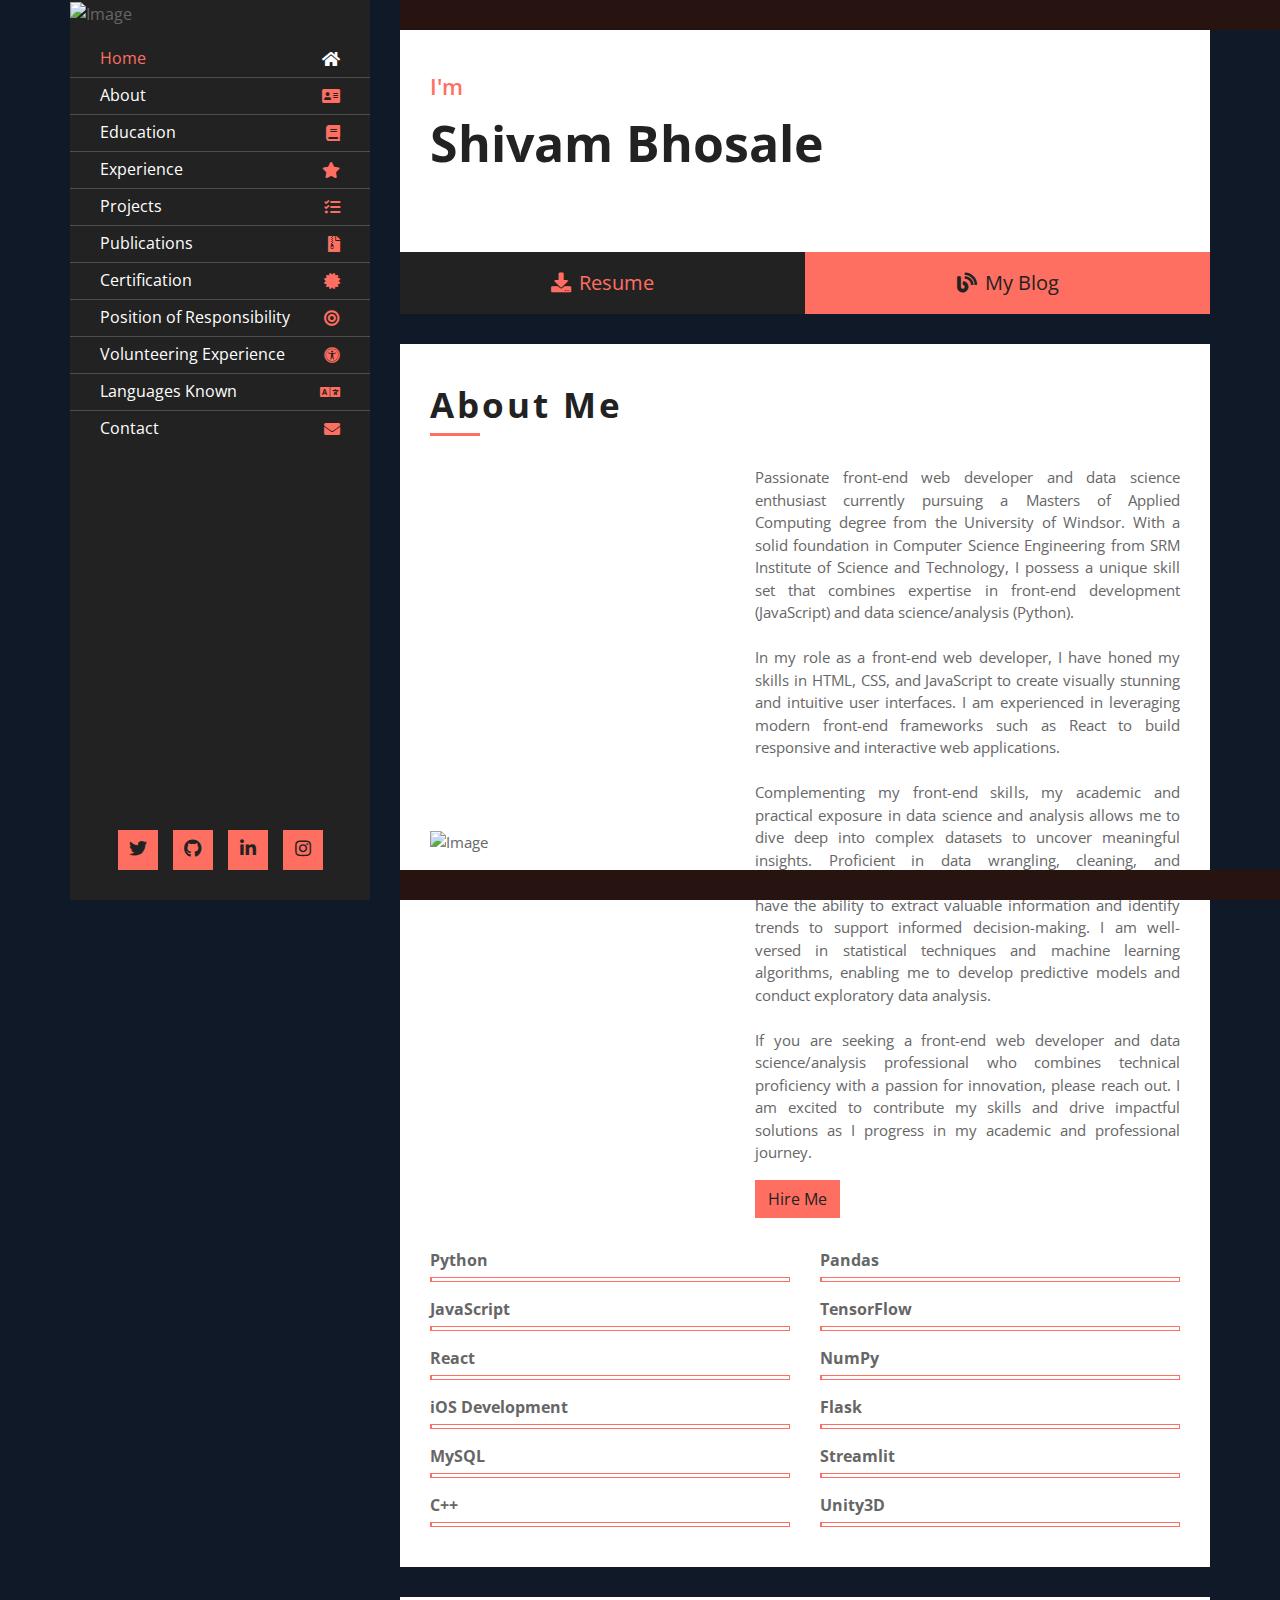
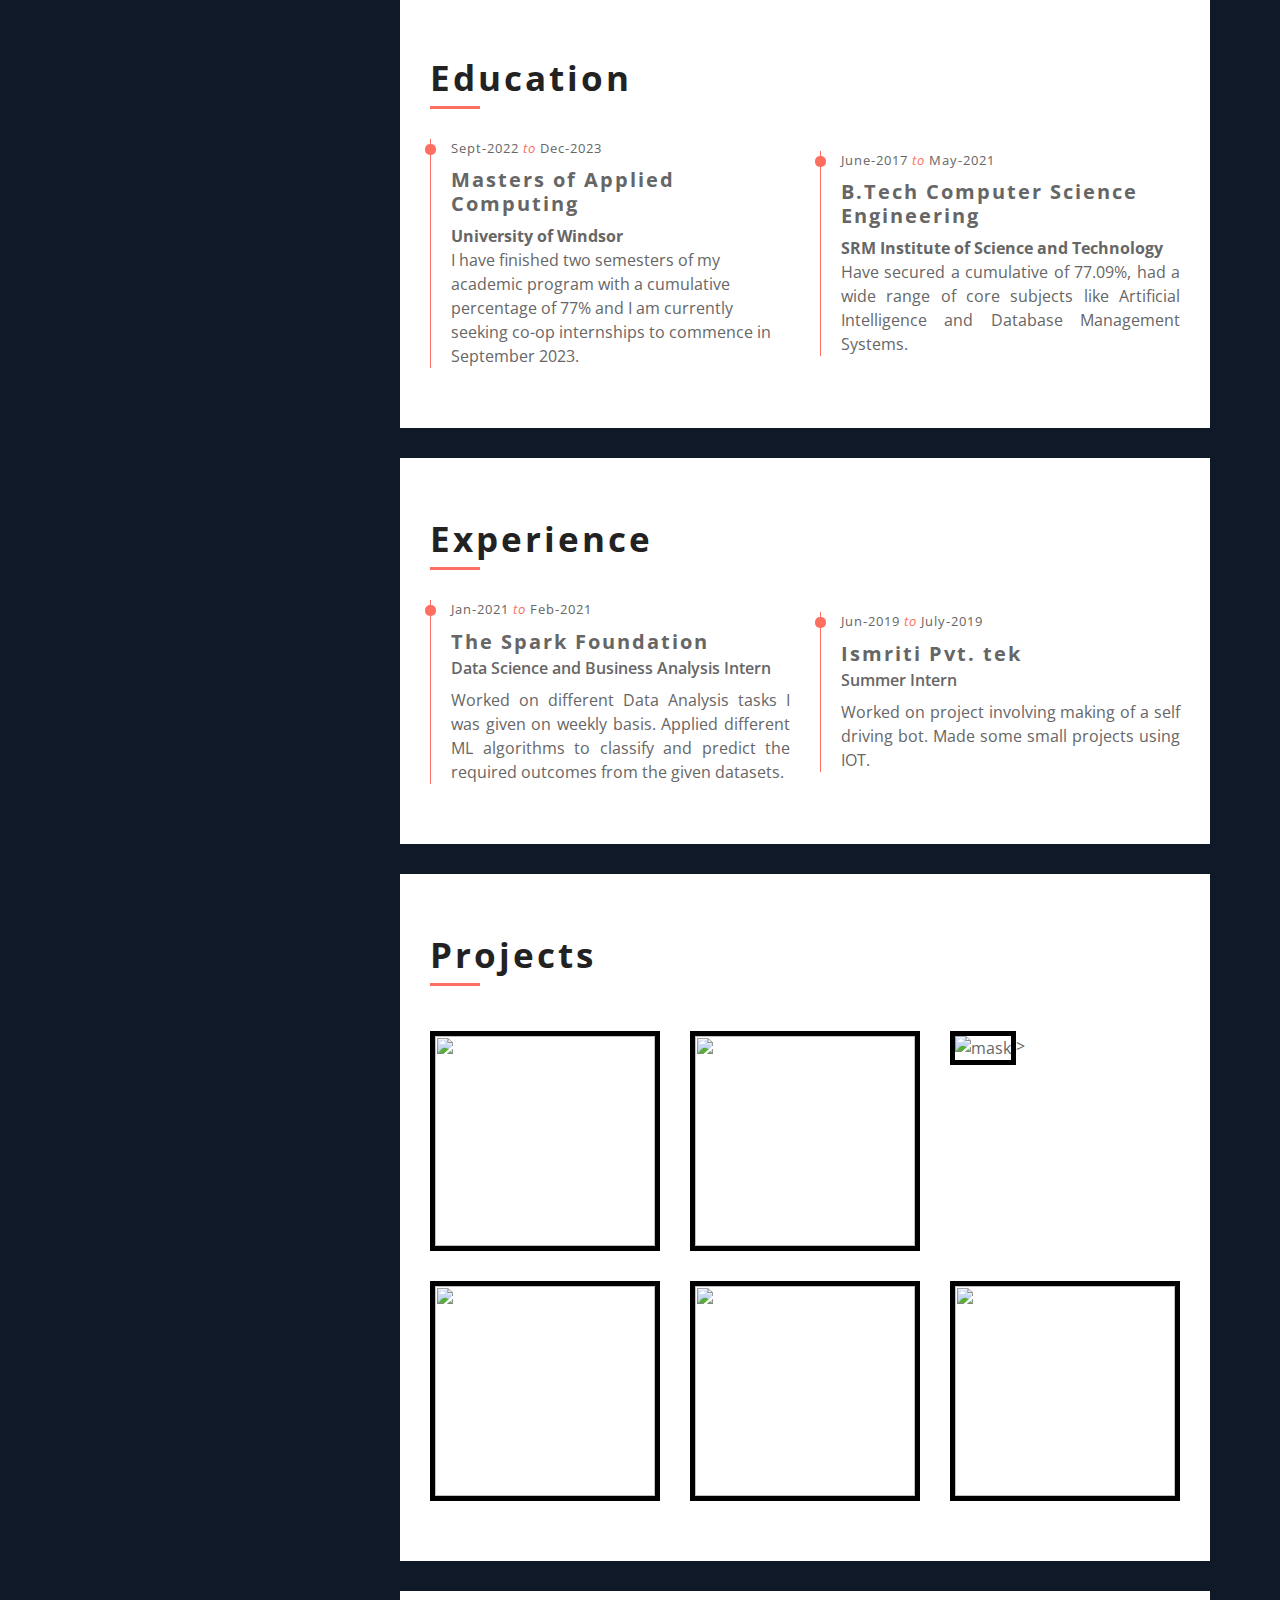
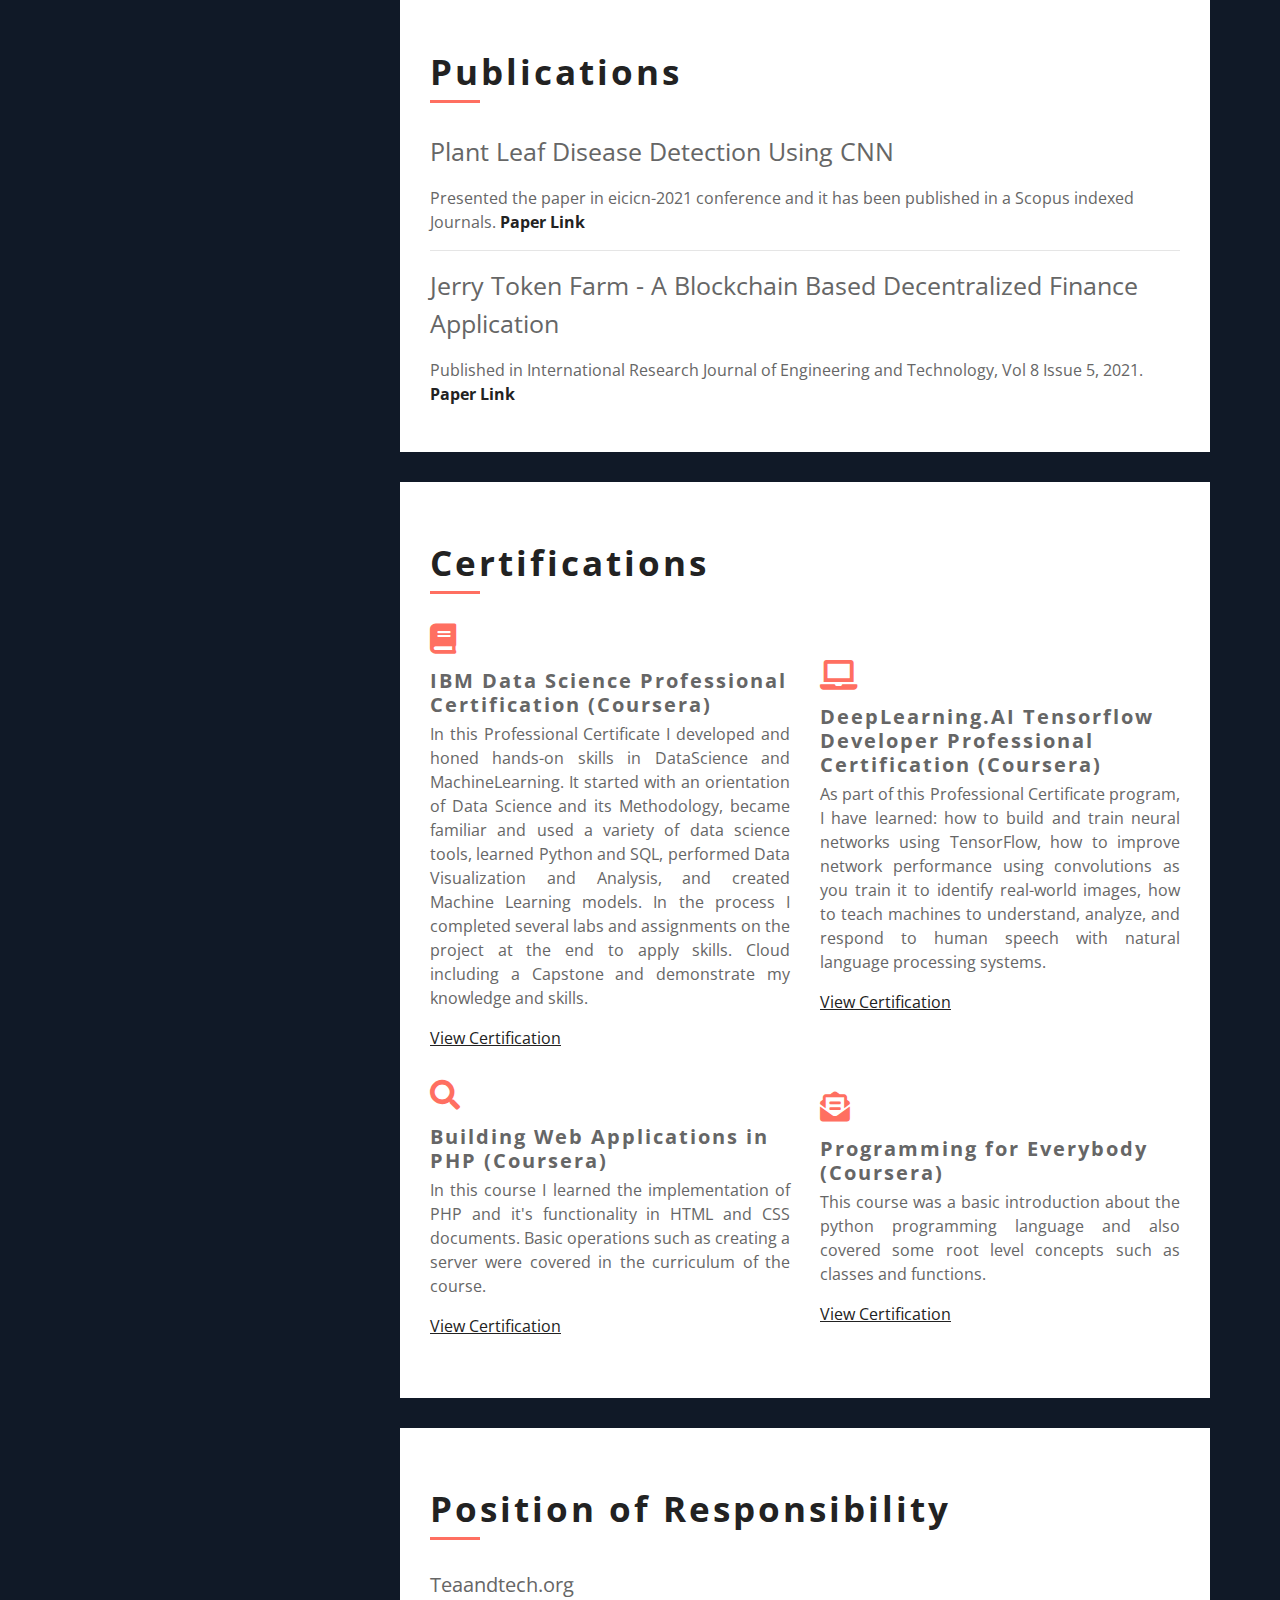
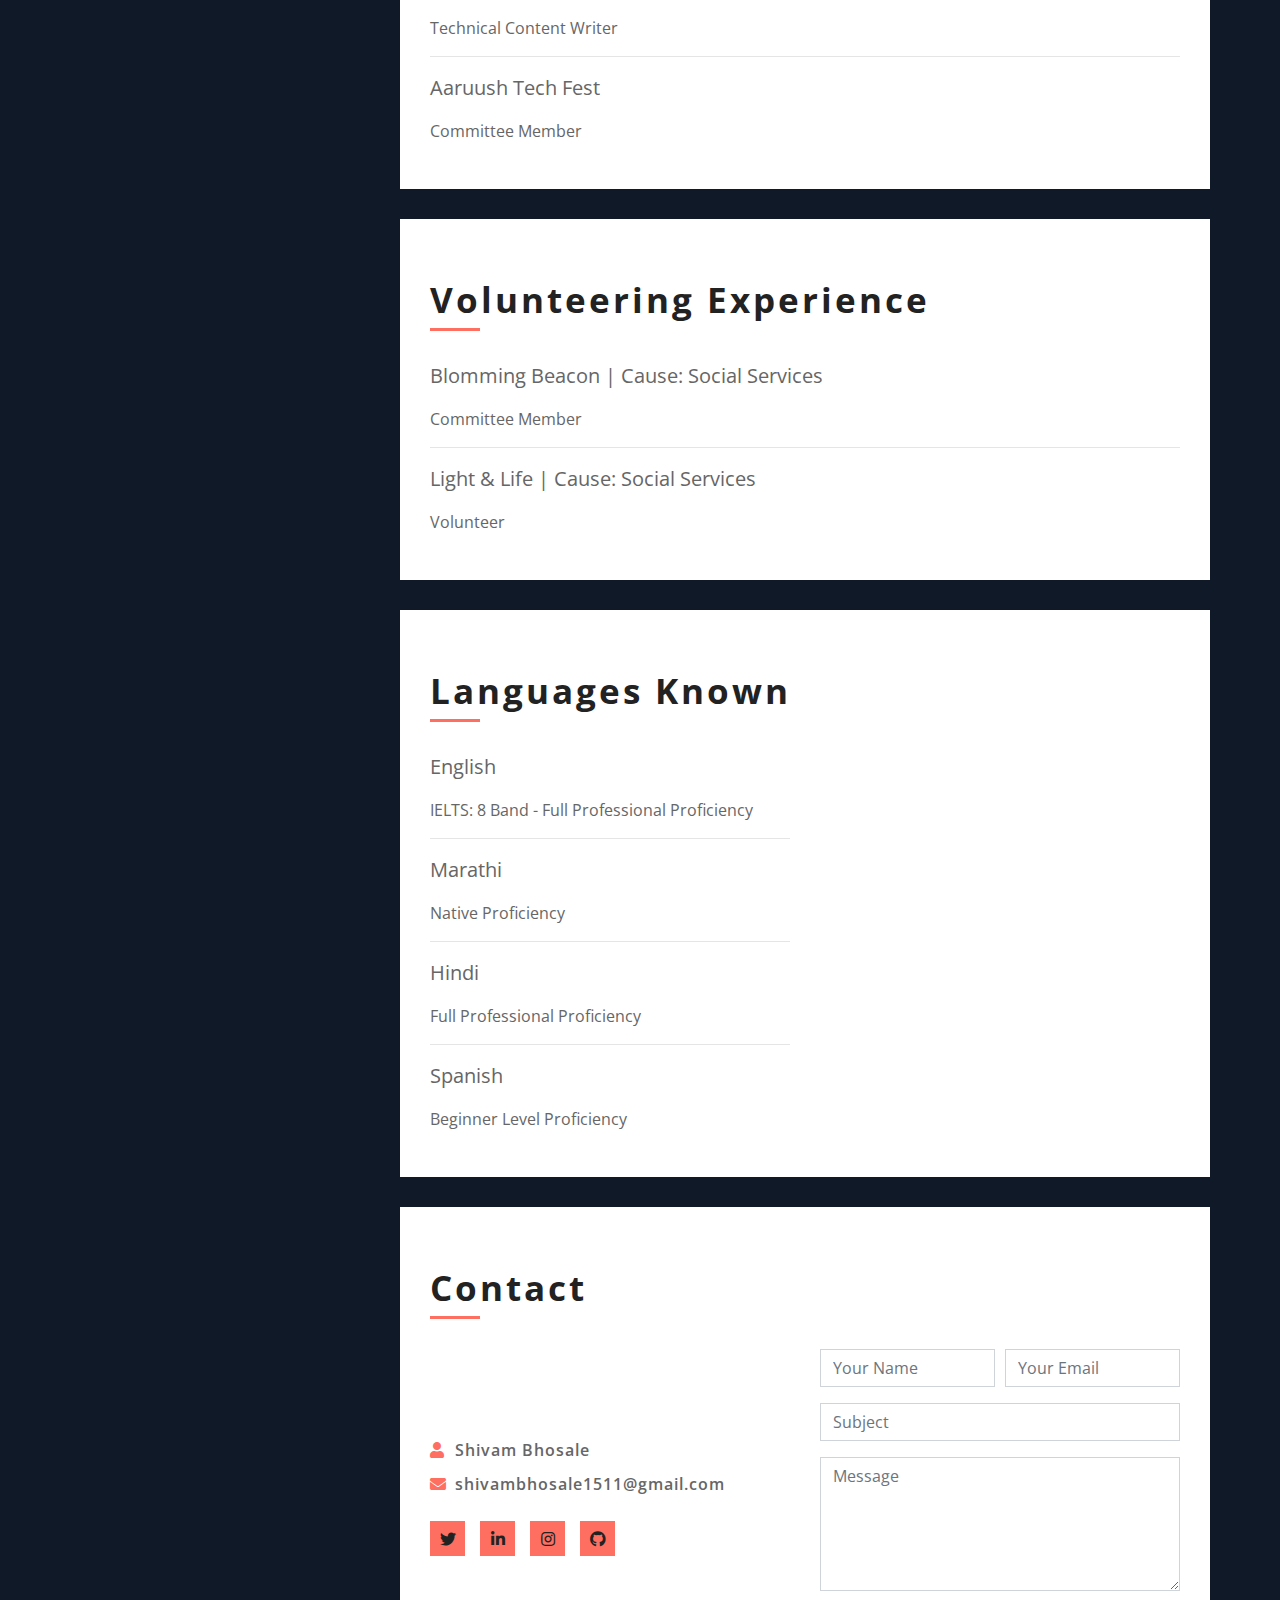
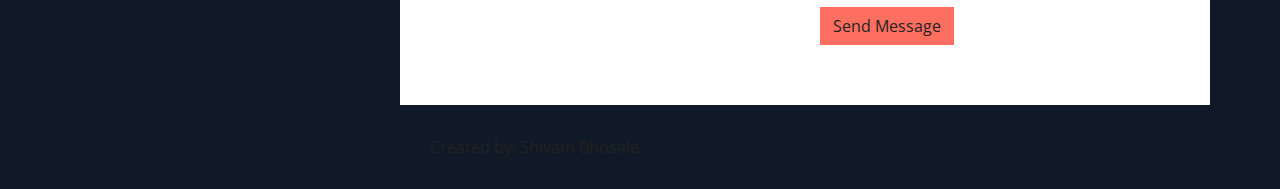
==== commit 29e9e280: "profile updated" ====
--- a/myPortfolio/index.html
+++ b/myPortfolio/index.html
@@ -89,7 +89,7 @@
                         <p>I'm</p>
                         <h1>Shivam Bhosale</h1>
                         <h2></h2>
-                        <div class="typed-text">Computer Science Graduate, Self Taught React Web Developer, Data Science Aficionado, Budding Blockchain Developer</div>
+                        <div class="typed-text">Master of Applied Computing Student, Self Taught React Web Developer, Data Science Aficionado, Budding Blockchain Developer</div>
                     </div>
                 </div>
                 <!-- Header End -->
@@ -115,19 +115,18 @@
                             </div>
                             <div class="col-md-6 col-lg-7">
                                 <p style="text-align:justify;">
-                                    I am a skilled data analyst and data scientist with extensive experience using Python for data analysis. I have a passion for finding insights and patterns in data and am adept at transforming complex data sets into meaningful information.
+Passionate front-end web developer and data science enthusiast currently pursuing a Masters of Applied Computing degree from the University of Windsor. With a solid foundation in Computer Science Engineering from SRM Institute of Science and Technology, I possess a unique skill set that combines expertise in front-end development (JavaScript) and data science/analysis (Python).
 <br>
 <br>
-In addition to my proficiency in Python, I have expertise in data visualization using tools such as Tableau and Power BI. I understand the importance of communicating data insights in a clear and compelling manner, and I am committed to delivering visually appealing and impactful visualizations that help drive decision-making.
+In my role as a front-end web developer, I have honed my skills in HTML, CSS, and JavaScript to create visually stunning and intuitive user interfaces. I am experienced in leveraging modern front-end frameworks such as React to build responsive and interactive web applications.
 <br>
 <br>
-Currently, I am pursuing a Master of Applied Computing at the University of Windsor, building upon my strong foundation in computer science engineering, which I received through my undergraduate degree from SRM University.
+Complementing my front-end skills, my academic and practical exposure in data science and analysis allows me to dive deep into complex datasets to uncover meaningful insights. Proficient in data wrangling, cleaning, and visualization tools such as Python, R, SQL, and Tableau, I have the ability to extract valuable information and identify trends to support informed decision-making. I am well-versed in statistical techniques and machine learning algorithms, enabling me to develop predictive models and conduct exploratory data analysis.
 <br>
 <br>
-I am excited to continue developing my skills in data analysis and data science and to contribute to innovative projects that make a difference. If you are looking for a dedicated and results-driven professional to join your team, please don't hesitate to reach out to me.
-                                  
+If you are seeking a front-end web developer and data science/analysis professional who combines technical proficiency with a passion for innovation, please reach out. I am excited to contribute my skills and drive impactful solutions as I progress in my academic and professional journey.
                                 </p>
-                                <a class="btn" href="emailto:shivambhosle21@gmail.com">Hire Me</a>
+                                <a class="btn" href="emailto:shivambhosale1511@gmail.com">Hire Me</a>
                             </div>
                         </div>
                         <div class="row">
@@ -140,19 +139,19 @@
                                         <div class="progress-bar" role="progressbar" aria-valuenow="100" aria-valuemin="0" aria-valuemax="100"></div>
                                     </div>
                                     <div class="skill-name">
-                                        <p><b>iOS Development / Swift</b></p><p></p>
+                                        <p><b>JavaScript</b></p><p></p>
                                     </div>
                                     <div class="progress">
                                         <div class="progress-bar" role="progressbar" aria-valuenow="100" aria-valuemin="0" aria-valuemax="100"></div>
                                     </div>
                                         <div class="skill-name">
-                                        <p><b>JavaScript</b></p><p></p>
-                                    </div>
-                                    <div class="progress">
-                                        <div class="progress-bar" role="progressbar" aria-valuenow="100" aria-valuemin="0" aria-valuemax="100"></div>
-                                    </div>
-                                    <div class="skill-name">
                                         <p><b>React</b></p><p></p>
+                                    </div>
+                                    <div class="progress">
+                                        <div class="progress-bar" role="progressbar" aria-valuenow="100" aria-valuemin="0" aria-valuemax="100"></div>
+                                    </div>
+                                    <div class="skill-name">
+                                        <p><b>iOS Development</b></p><p></p>
                                     </div>
                                     <div class="progress">
                                         <div class="progress-bar" role="progressbar" aria-valuenow="100" aria-valuemin="0" aria-valuemax="100"></div>
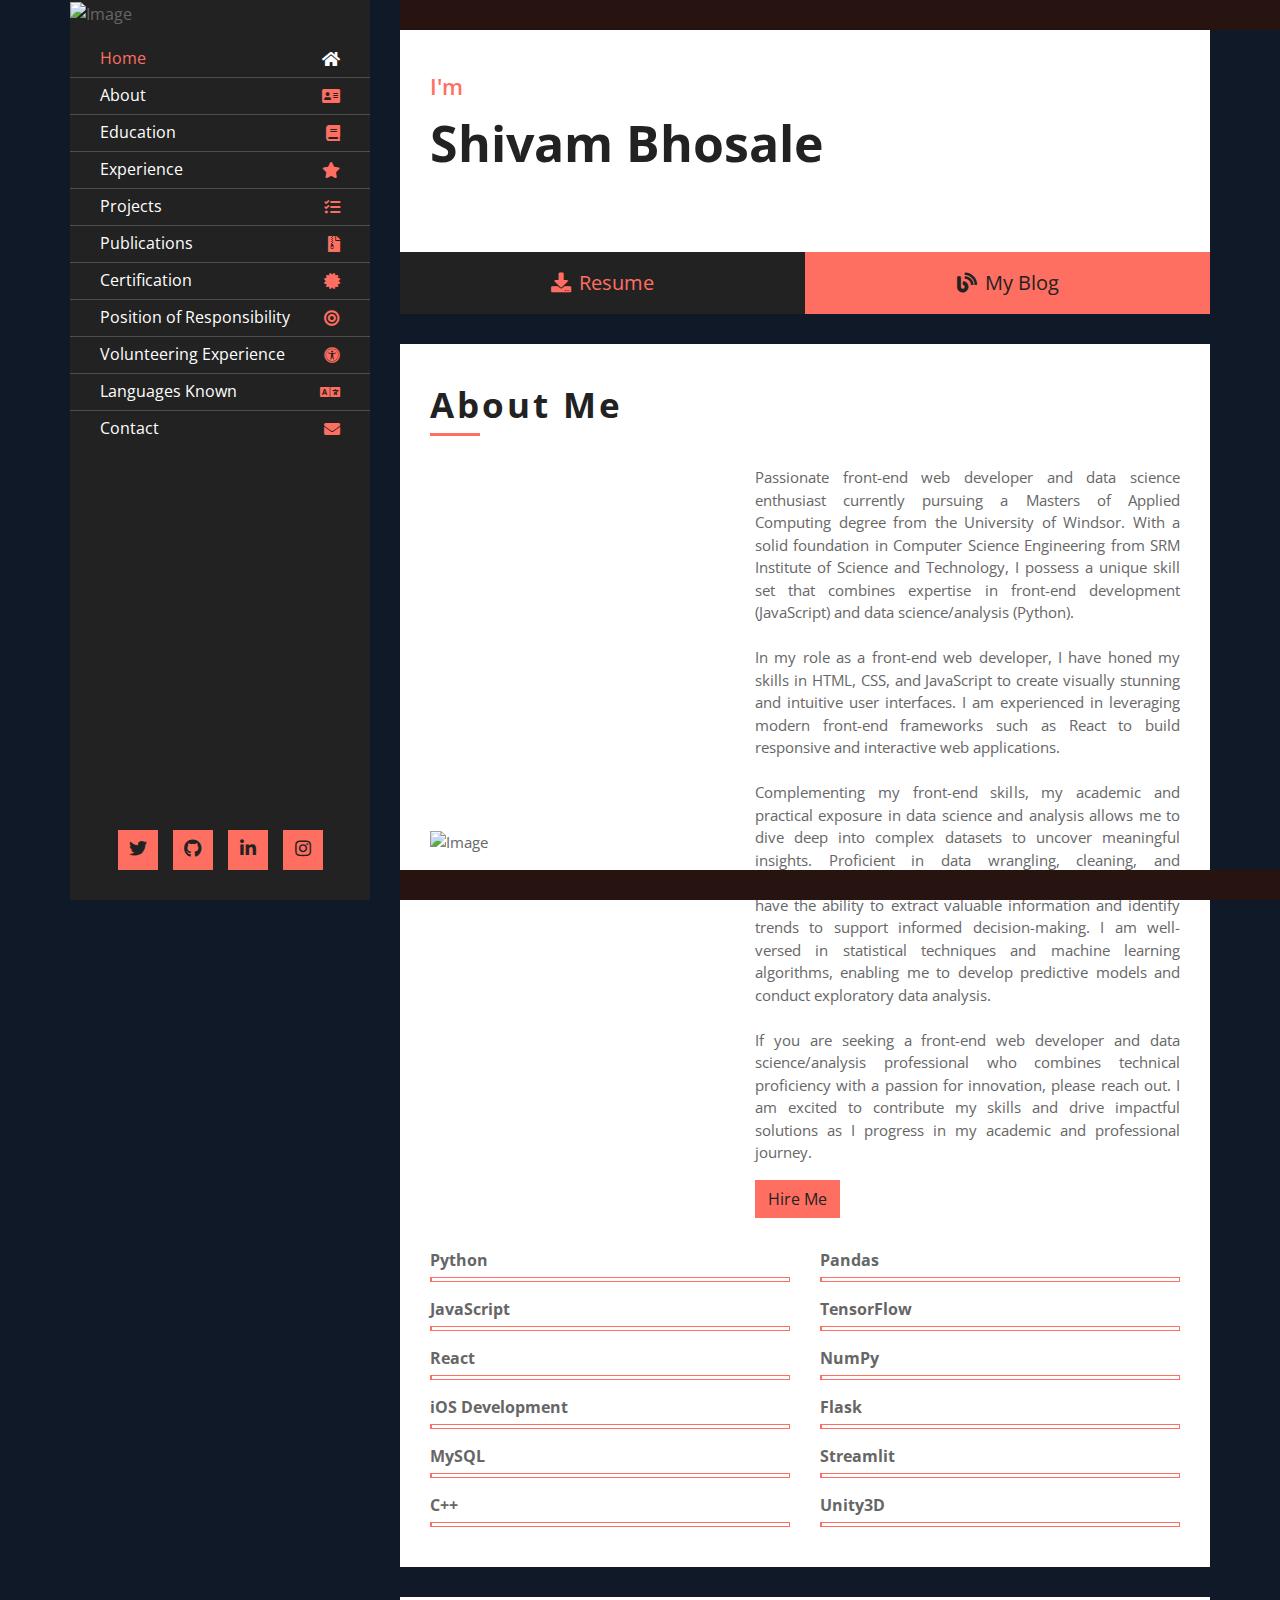
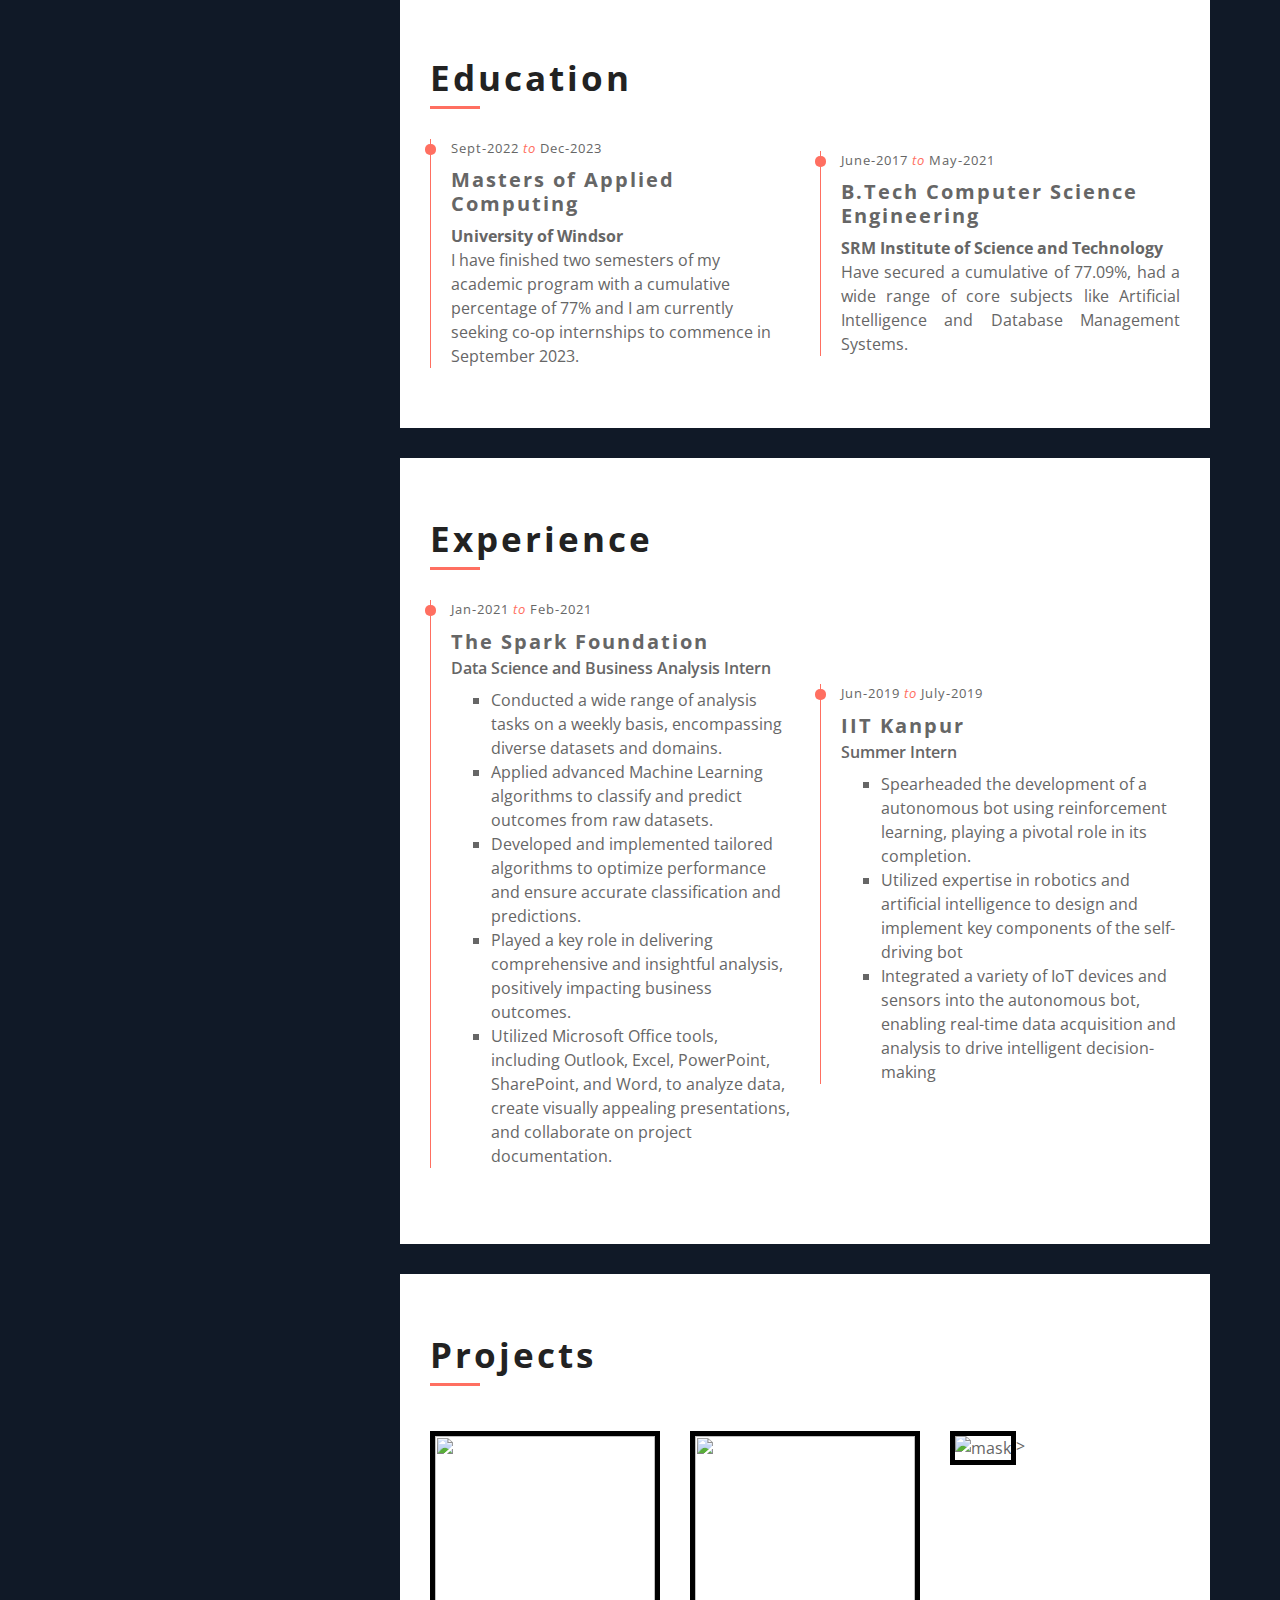
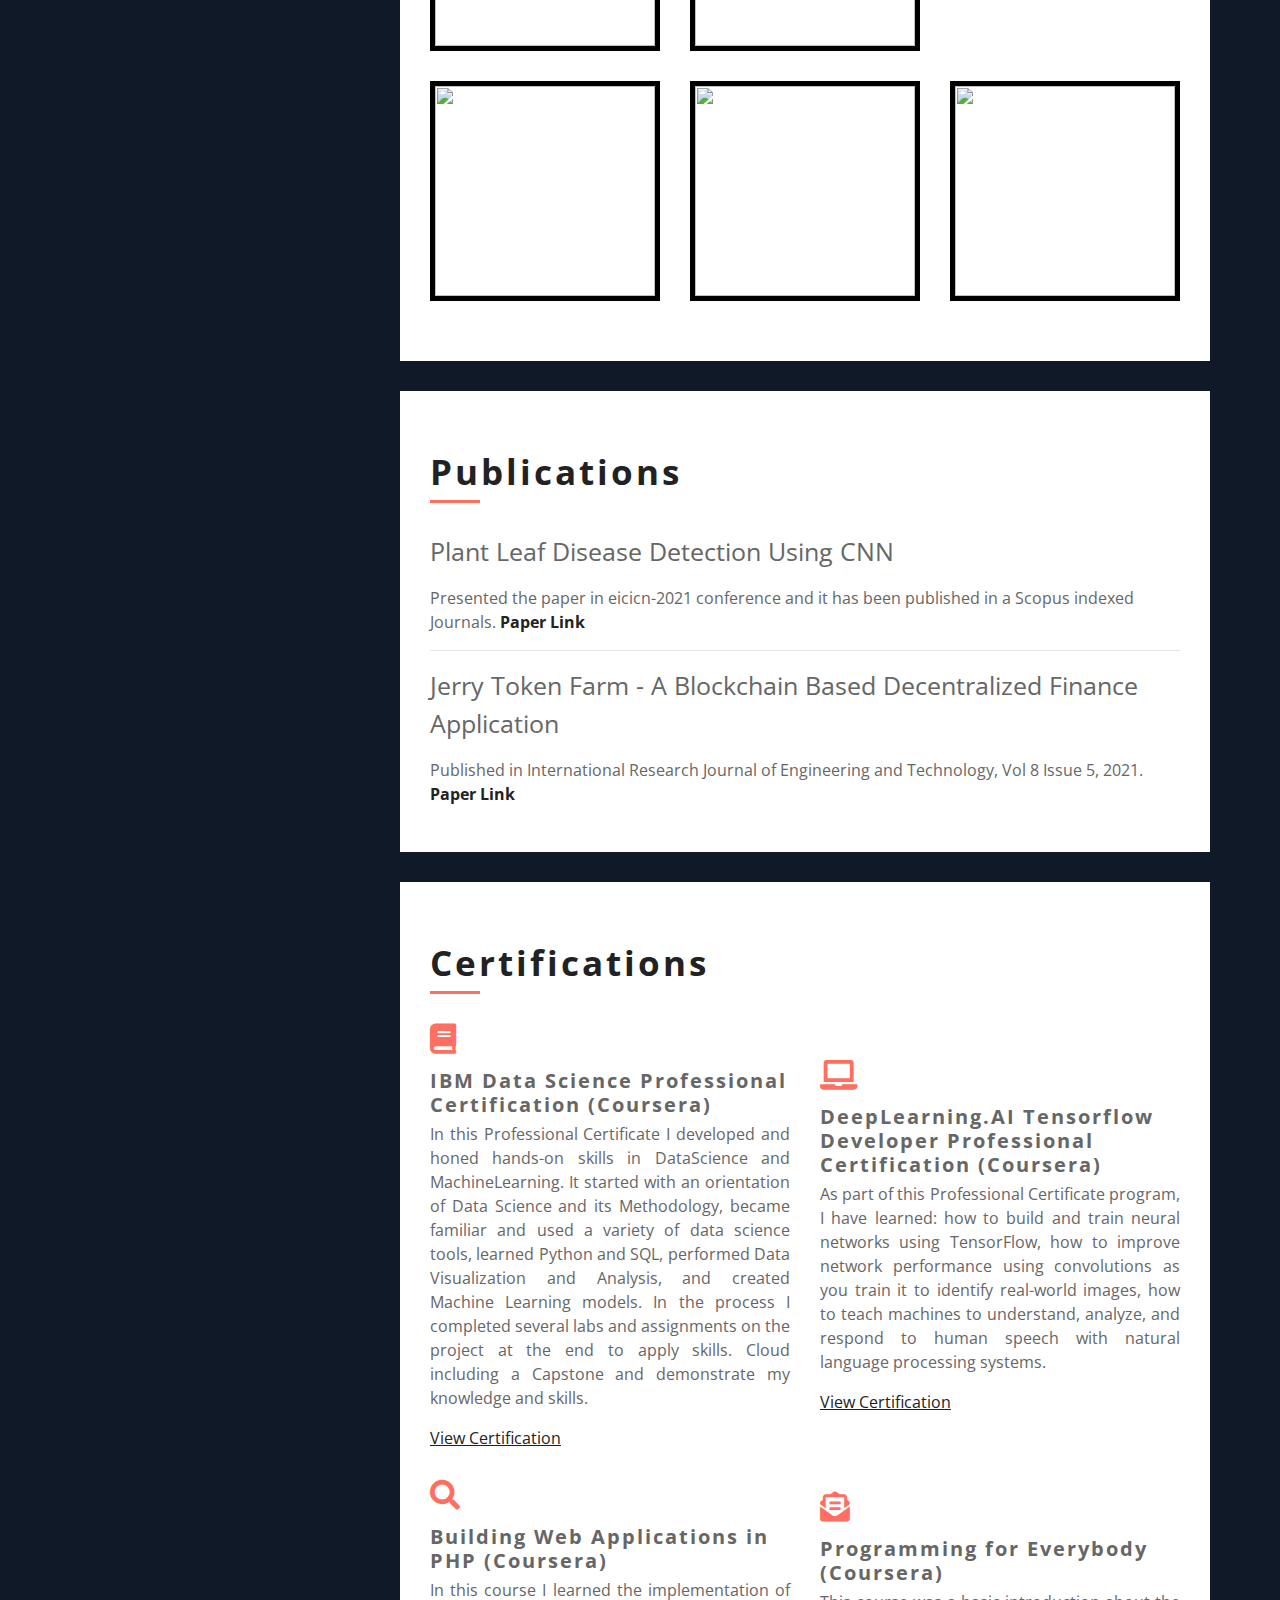
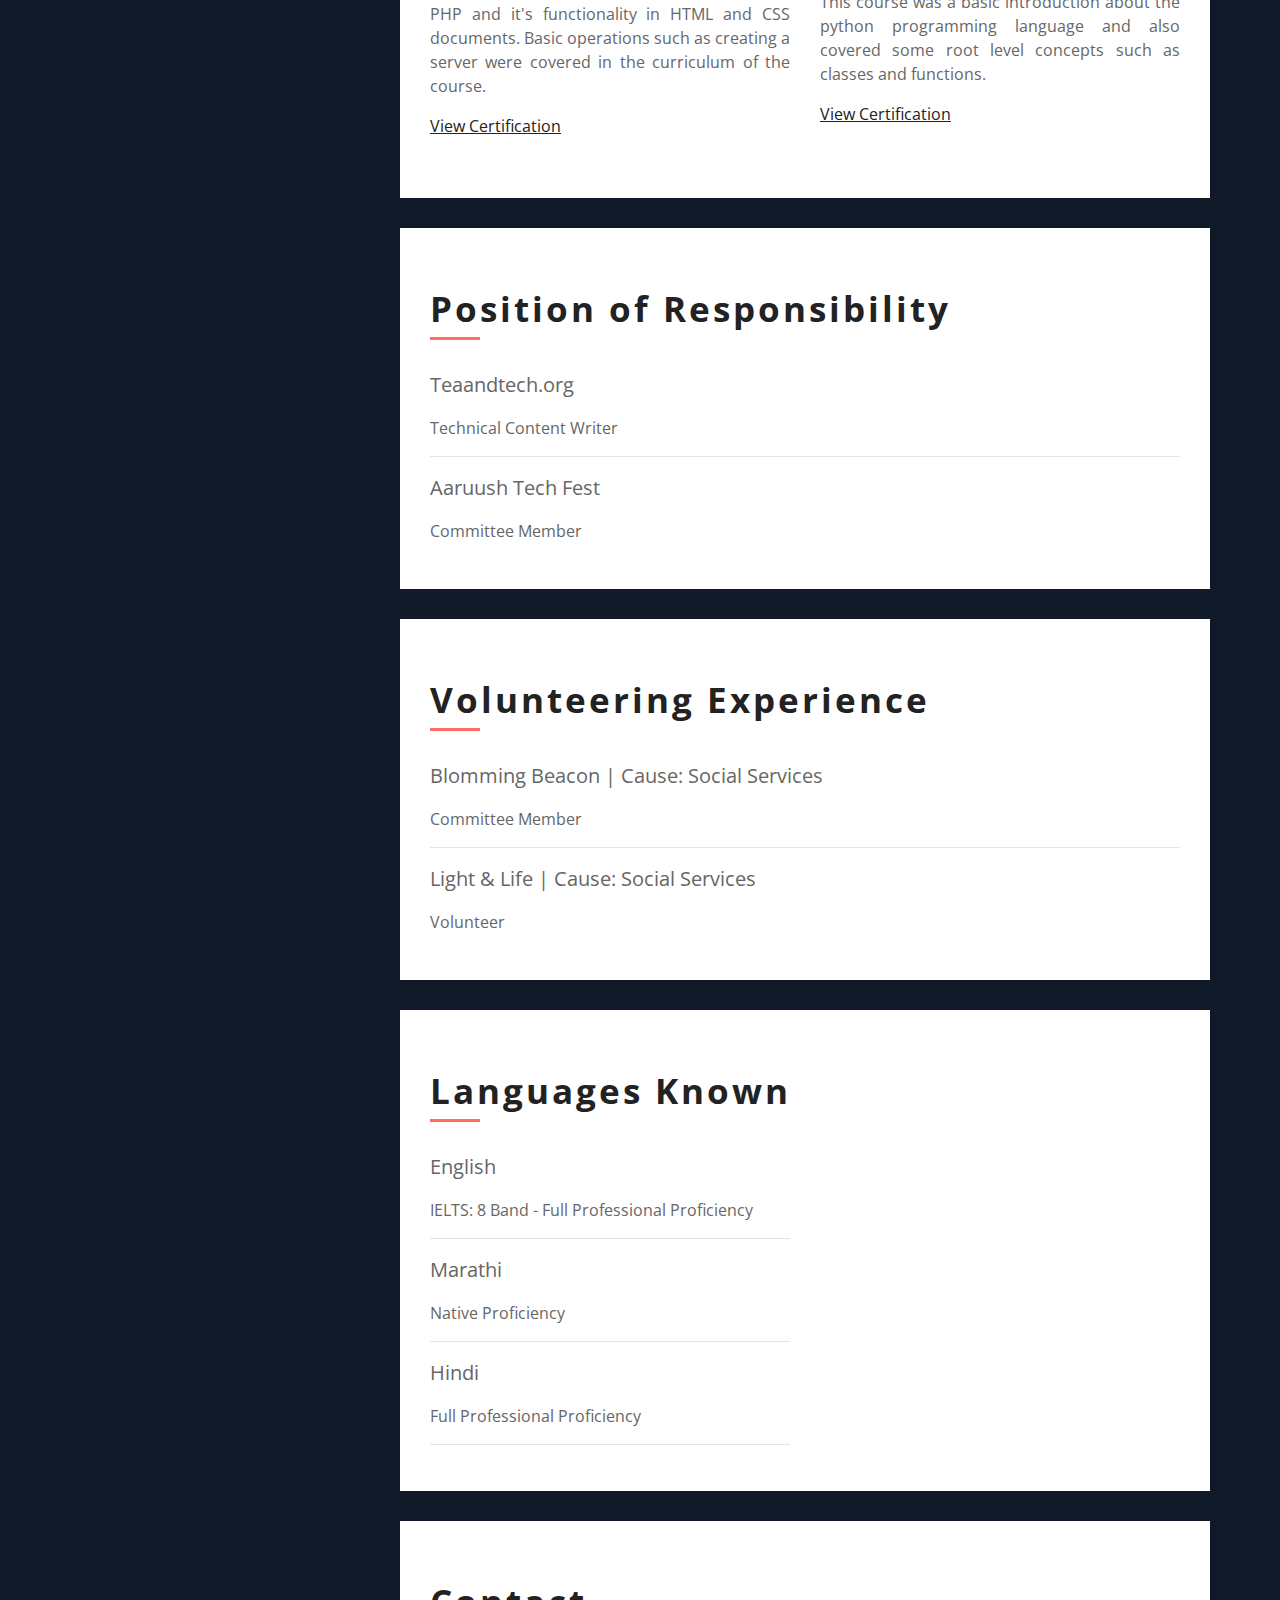
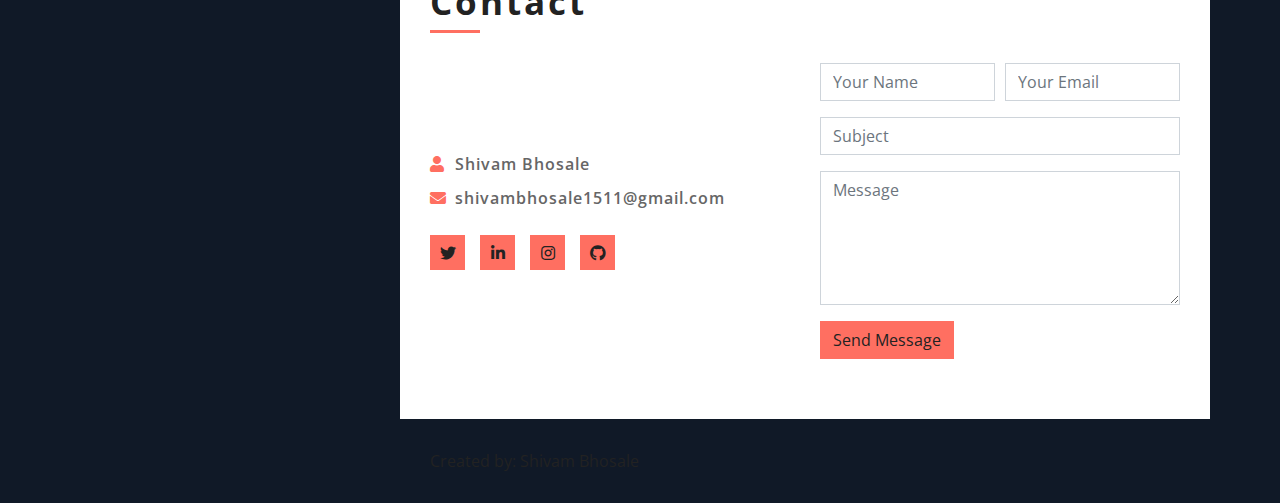
==== commit 3cdbefc8: "Bugs fixed in blog redirection" ====
--- a/myPortfolio/index.html
+++ b/myPortfolio/index.html
@@ -98,7 +98,7 @@
                 <div class="large-btn">
                     <div class="content-inner">
                         <a class="btn" href="Shivam Sunil Bhosale.pdf" target="_blank" download><i class="fa fa-download"></i>Resume</a>
-                        <a class="btn" href="https://www.teaandtech.org/" target="_blank"><i class="fa fa-blog"></i>My Blog</a>
+                        <a class="btn" href="https://teaandtech.hashnode.dev/" target="_blank"><i class="fa fa-blog"></i>My Blog</a>
                     </div>
                 </div>
                 <!-- Large Button End -->
@@ -257,17 +257,35 @@
                                     <span>Jan-2021 <i>to</i> Feb-2021</span>
                                     <h3>The Spark Foundation</h3>
                                     <h5>Data Science and Business Analysis Intern</h5>
-                                    <p style="text-align:justify;">Worked on different Data Analysis tasks I was given on weekly basis.
-                                        Applied different ML algorithms to classify and predict the required outcomes from the given datasets.</p>
+                                    <p style="text-align:justify;">
+                                        <ul type="square">
+                                            <li>Conducted a wide range of analysis tasks on a weekly basis, encompassing diverse datasets and domains.</li>
+<li>Applied advanced Machine Learning algorithms to classify and predict outcomes from raw datasets.</li> 
+<li>Developed and implemented tailored algorithms to optimize performance and ensure accurate classification and
+predictions.</li>
+<li>Played a key role in delivering comprehensive and insightful analysis, positively impacting business outcomes.</li>
+<li>Utilized Microsoft Office tools, including Outlook, Excel, PowerPoint, SharePoint, and Word, to analyze data,
+create visually appealing presentations, and collaborate on project documentation.</li>
+</ul>
+                                    </p>
                                 </div>
                             </div>
                             <div class="col-md-6">
                                 <div class="exp-col">
                                     <span>Jun-2019 <i>to</i> July-2019</span>
-                                    <h3>Ismriti Pvt. tek</h3>
+                                    <h3>IIT Kanpur</h3>
                                     <h5>Summer Intern</h5>
-                                    <p style="text-align:justify;">Worked on project involving making of a self driving bot.
-                                        Made some small projects using IOT.</p>
+                                    <p style="text-align:justify;">
+                                    <ul type="square">
+                                        <li>Spearheaded the development of a autonomous bot using reinforcement learning, playing a pivotal role in its completion.</li>
+                                        <li>
+                                            Utilized expertise in robotics and artificial intelligence to design and implement key components of the self-driving bot
+                                        </li>
+                                        <li>
+                                           Integrated a variety of IoT devices and sensors into the autonomous bot, enabling real-time data acquisition and analysis to drive intelligent decision-making
+                                        </li>
+                                    </ul>
+                                    </p>
                                 </div>
                             </div>
                           
@@ -528,12 +546,7 @@
                                         Full Professional Proficiency
                                      </p>
                                      <hr>
-                                    <p style="font-size: 20px;">
-                                        Spanish
-                                     </p>
-                                     <p>
-                                        Beginner Level Proficiency
-                                     </p>
+                                    
                                 </div>
                                
                             </div>
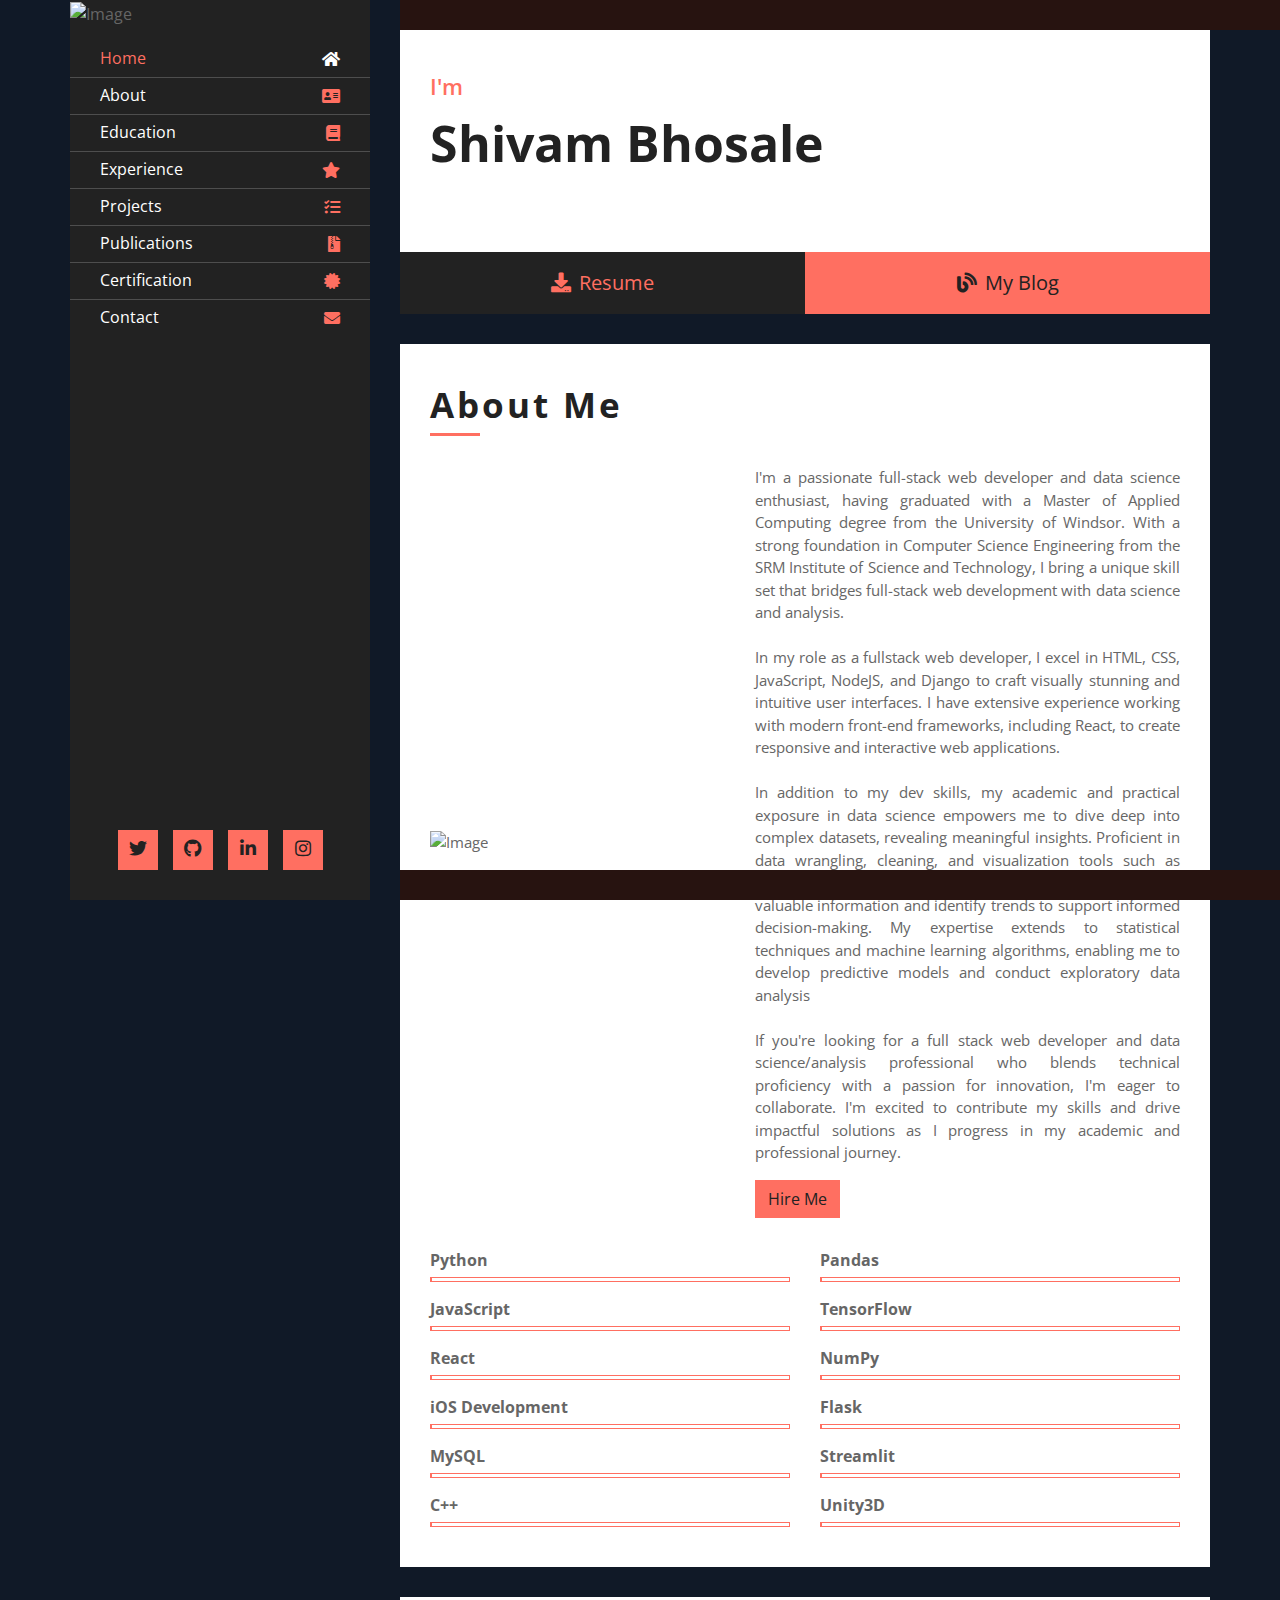
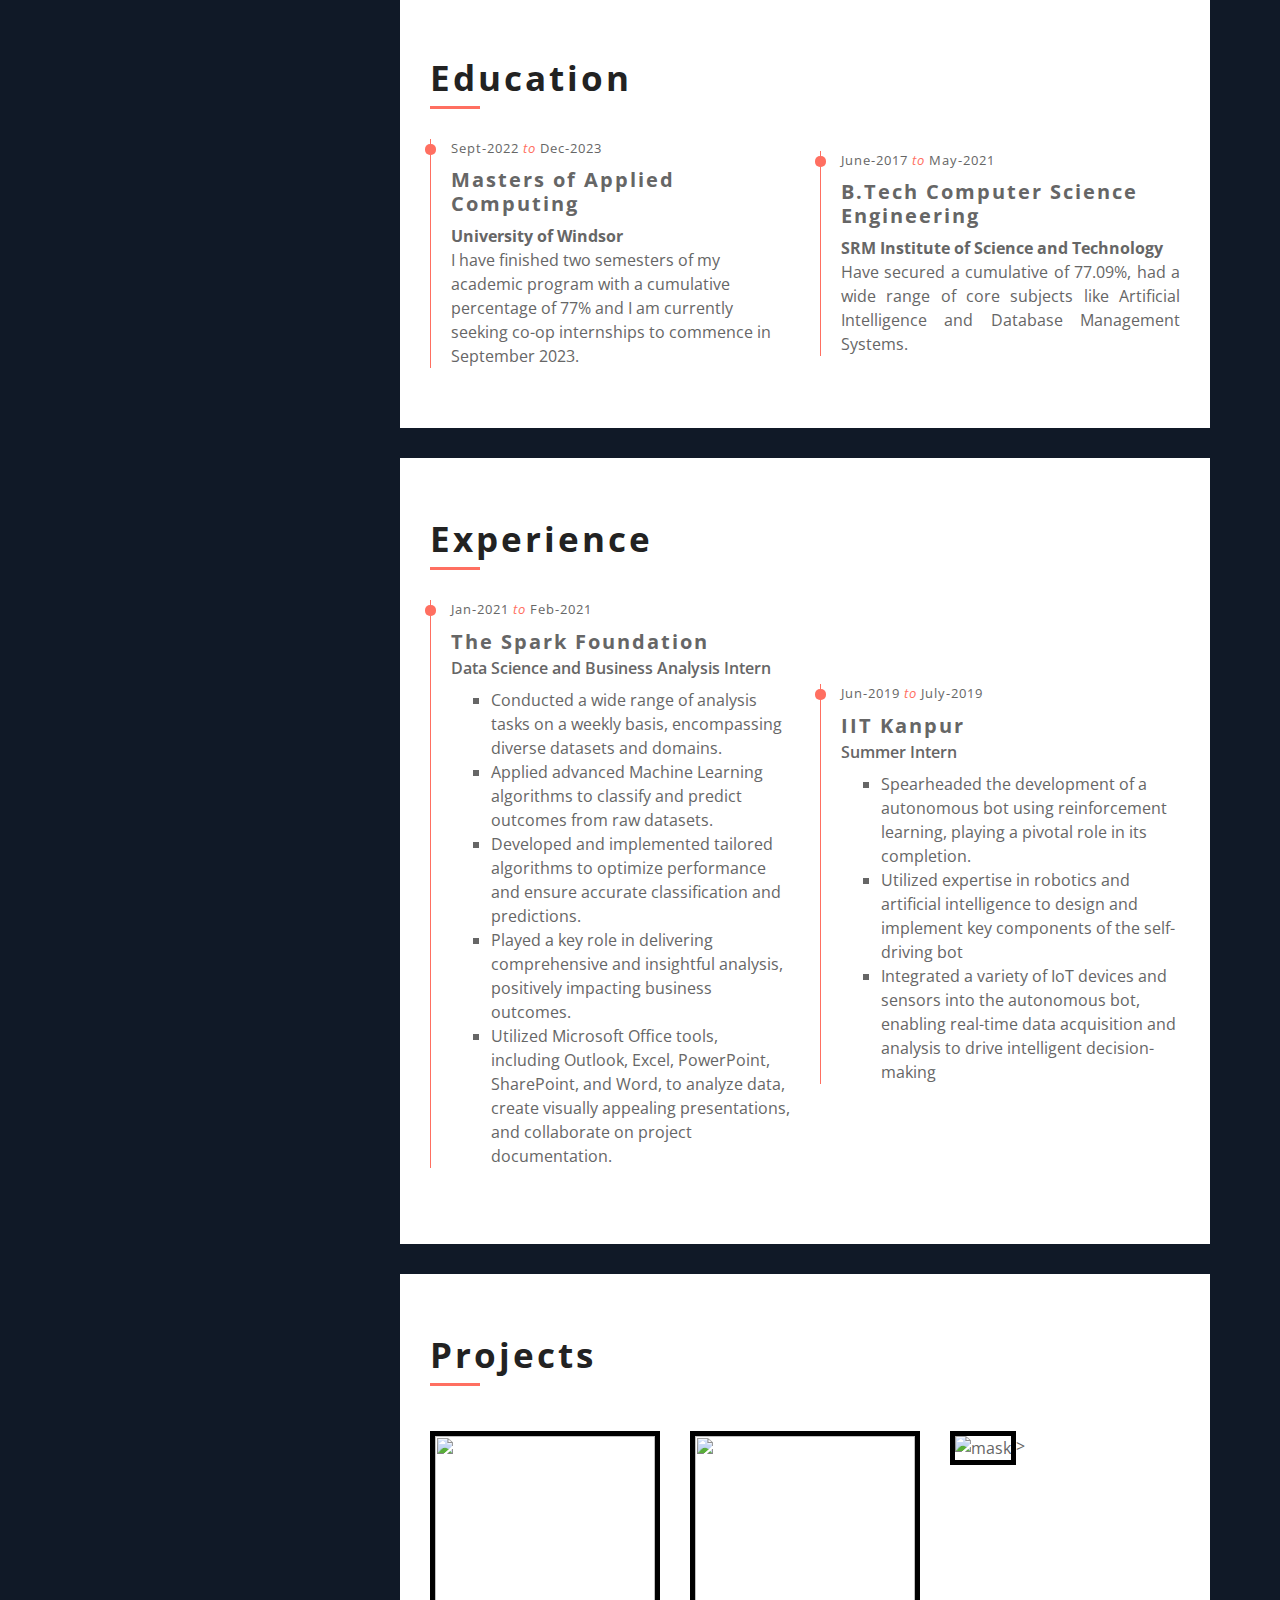
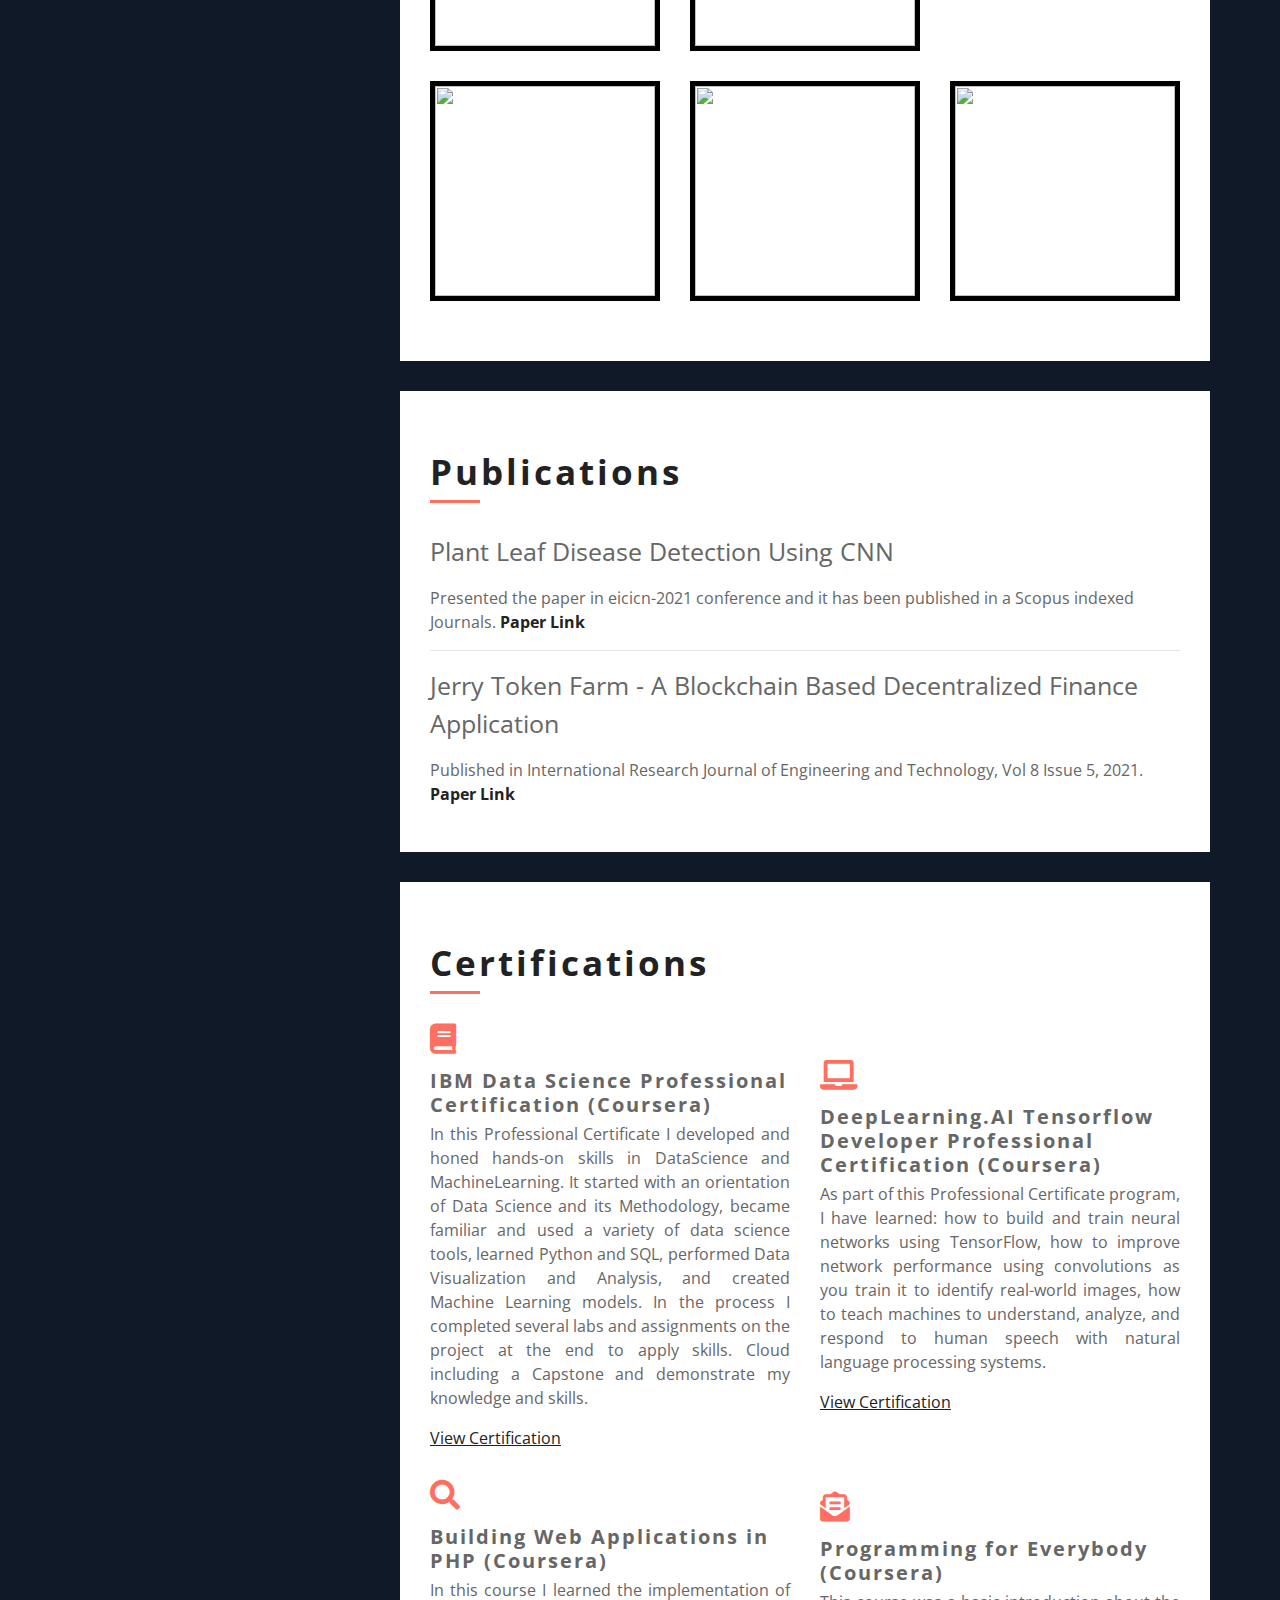
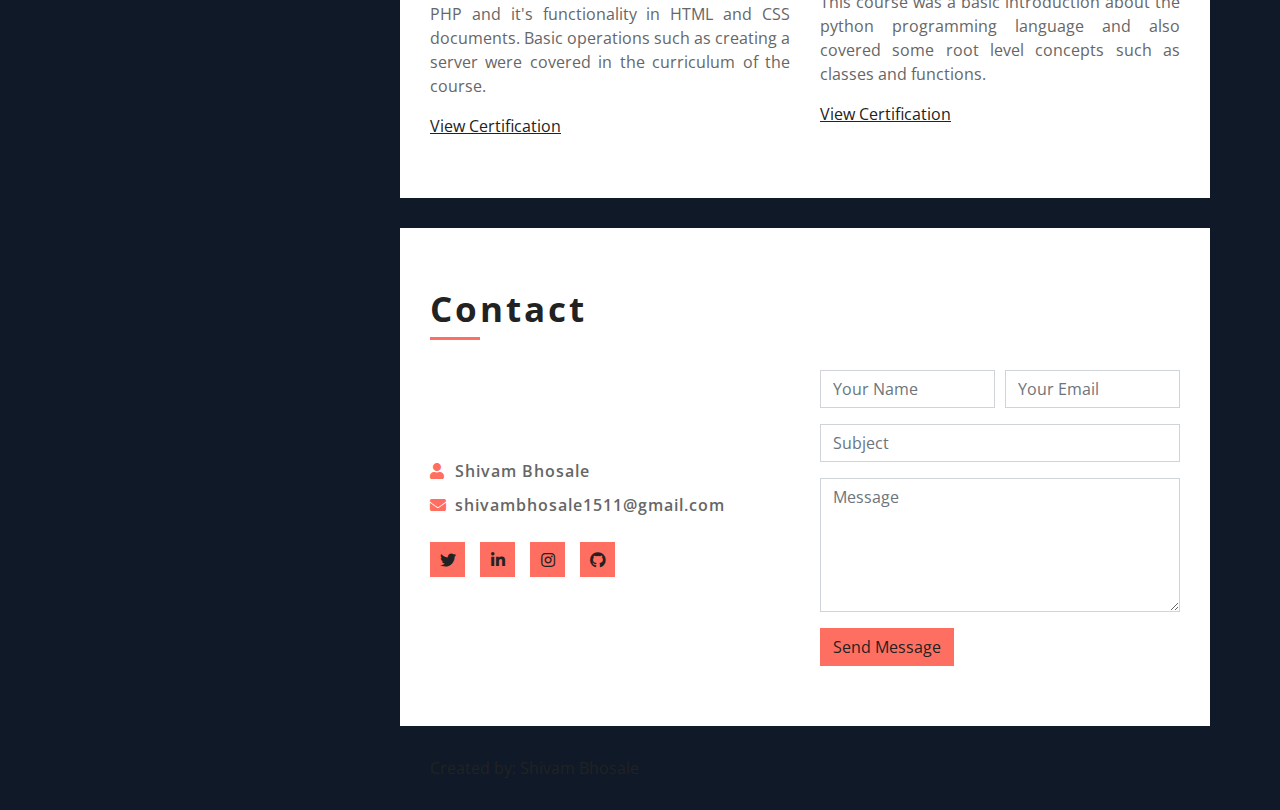
==== commit 50f4a51b: "port changes" ====
--- a/myPortfolio/index.html
+++ b/myPortfolio/index.html
@@ -59,15 +59,7 @@
                                 <li class="nav-item">
                                     <a class="nav-link" href="#cer">Certification<i class="fa fa-certificate"></i></a>
                                 </li>
-                                <li class="nav-item">
-                                    <a class="nav-link" href="#por">Position of Responsibility<i class="fa fa-bullseye"></i></a>
-                                </li>
-                                <li class="nav-item">
-                                    <a class="nav-link" href="#vol">Volunteering Experience<i class="fa fa-universal-access "></i></a>
-                                </li>
-                                <li class="nav-item">
-                                    <a class="nav-link" href="#lan">Languages Known<i class="fa fa-language"></i></a>
-                                </li>
+                               
                                 <li class="nav-item">
                                     <a class="nav-link" href="#contact">Contact<i class="fa fa-envelope"></i></a>
                                 </li>
@@ -115,16 +107,16 @@
                             </div>
                             <div class="col-md-6 col-lg-7">
                                 <p style="text-align:justify;">
-Passionate front-end web developer and data science enthusiast currently pursuing a Masters of Applied Computing degree from the University of Windsor. With a solid foundation in Computer Science Engineering from SRM Institute of Science and Technology, I possess a unique skill set that combines expertise in front-end development (JavaScript) and data science/analysis (Python).
+                                    I'm a passionate full-stack web developer and data science enthusiast, having graduated with a Master of Applied Computing degree from the University of Windsor. With a strong foundation in Computer Science Engineering from the SRM Institute of Science and Technology, I bring a unique skill set that bridges full-stack web development with data science and analysis.
 <br>
 <br>
-In my role as a front-end web developer, I have honed my skills in HTML, CSS, and JavaScript to create visually stunning and intuitive user interfaces. I am experienced in leveraging modern front-end frameworks such as React to build responsive and interactive web applications.
+In my role as a fullstack web developer, I excel in HTML, CSS, JavaScript, NodeJS, and Django to craft visually stunning and intuitive user interfaces. I have extensive experience working with modern front-end frameworks, including React, to create responsive and interactive web applications.
 <br>
 <br>
-Complementing my front-end skills, my academic and practical exposure in data science and analysis allows me to dive deep into complex datasets to uncover meaningful insights. Proficient in data wrangling, cleaning, and visualization tools such as Python, R, SQL, and Tableau, I have the ability to extract valuable information and identify trends to support informed decision-making. I am well-versed in statistical techniques and machine learning algorithms, enabling me to develop predictive models and conduct exploratory data analysis.
+In addition to my dev skills, my academic and practical exposure in data science empowers me to dive deep into complex datasets, revealing meaningful insights. Proficient in data wrangling, cleaning, and visualization tools such as Python, R, SQL, and Tableau, I possess the ability to extract valuable information and identify trends to support informed decision-making. My expertise extends to statistical techniques and machine learning algorithms, enabling me to develop predictive models and conduct exploratory data analysis
 <br>
 <br>
-If you are seeking a front-end web developer and data science/analysis professional who combines technical proficiency with a passion for innovation, please reach out. I am excited to contribute my skills and drive impactful solutions as I progress in my academic and professional journey.
+If you're looking for a full stack web developer and data science/analysis professional who blends technical proficiency with a passion for innovation, I'm eager to collaborate. I'm excited to contribute my skills and drive impactful solutions as I progress in my academic and professional journey.
                                 </p>
                                 <a class="btn" href="emailto:shivambhosale1511@gmail.com">Hire Me</a>
                             </div>
@@ -448,115 +440,10 @@
                     </div>
                 </div>
                <!-- Certification End-->
-               <!--- POR Start-->
-               <div class="portfolio" id="por">
-                <div class="content-inner">
-                    <div class="content-header">
-                        <h2>Position of Responsibility</h2>
-                    </div>
-                    <div class="row align-items-center review-slider">
-                        <div class="col-md-12">
-                            <div class="review-slider-item">
-                                <div class="review-col">
-                                    <p style="font-size: 20px;">
-                                        Teaandtech.org
-                                    </p>
-                                    <p>
-                                        Technical Content Writer
-                                    </p>
-                                        <hr>
-                                    <p style="font-size: 20px;">
-                                        Aaruush Tech Fest
-                                    </p>
-                                    <p>
-                                        Committee Member
-                                    </p>
-                                </div>
-                               
-                            </div>
-                        </div>
-                        
-                        
-                    </div>
-                </div>
-            </div>
-               <!-- POR End-->
-               <!-- Vol start-->
-
-               <div class="portfolio" id="vol">
-                <div class="content-inner">
-                    <div class="content-header">
-                        <h2>Volunteering Experience</h2>
-                    </div>
-                    <div class="row align-items-center review-slider">
-                        <div class="col-md-12">
-                            <div class="review-slider-item">
-                                <div class="review-col">
-                                    <p style="font-size: 20px;">
-                                        Blomming Beacon | Cause: Social Services
-                                    </p>
-                                    <p>
-                                        Committee Member
-                                    </p>
-                                        <hr>
-                                    <p style="font-size: 20px;">
-                                        Light & Life | Cause: Social Services
-                                    </p>
-                                    <p>
-                                        Volunteer
-                                    </p>
-                                </div>
-                               
-                            </div>
-                        </div>
-                        
-                        
-                    </div>
-                </div>
-            </div>
-               <!-- Vol End-->
-              <!-- lan known start-->
-              <div class="portfolio" id="lan">
-                <div class="content-inner">
-                    <div class="content-header">
-                        <h2>Languages Known</h2>
-                    </div>
-                    <div class="row align-items-center review-slider">
-                        <div class="col-md-6">
-                            <div class="review-slider-item">
-                                <div class="review-col">
-                                    <p style="font-size: 20px;">
-                                        English
-                                    </p>
-                                    <p>
-                                        IELTS: 8 Band - Full Professional Proficiency
-                                    </p>
-                                        <hr>
-                                    <p style="font-size: 20px;">
-                                       Marathi
-                                    </p>
-                                    <p>
-                                        Native Proficiency
-                                    </p>
-                                    <hr>
-                                    <p style="font-size: 20px;">
-                                        Hindi
-                                     </p>
-                                     <p>
-                                        Full Professional Proficiency
-                                     </p>
-                                     <hr>
-                                    
-                                </div>
-                               
-                            </div>
-                        </div>
-                        
-                        
-                    </div>
-                </div>
-            </div>
-              <!-- lan known end-->
+               
+               
+            
+          
                 
                 <!-- Contact Start -->
                 <div class="contact" id="contact">
